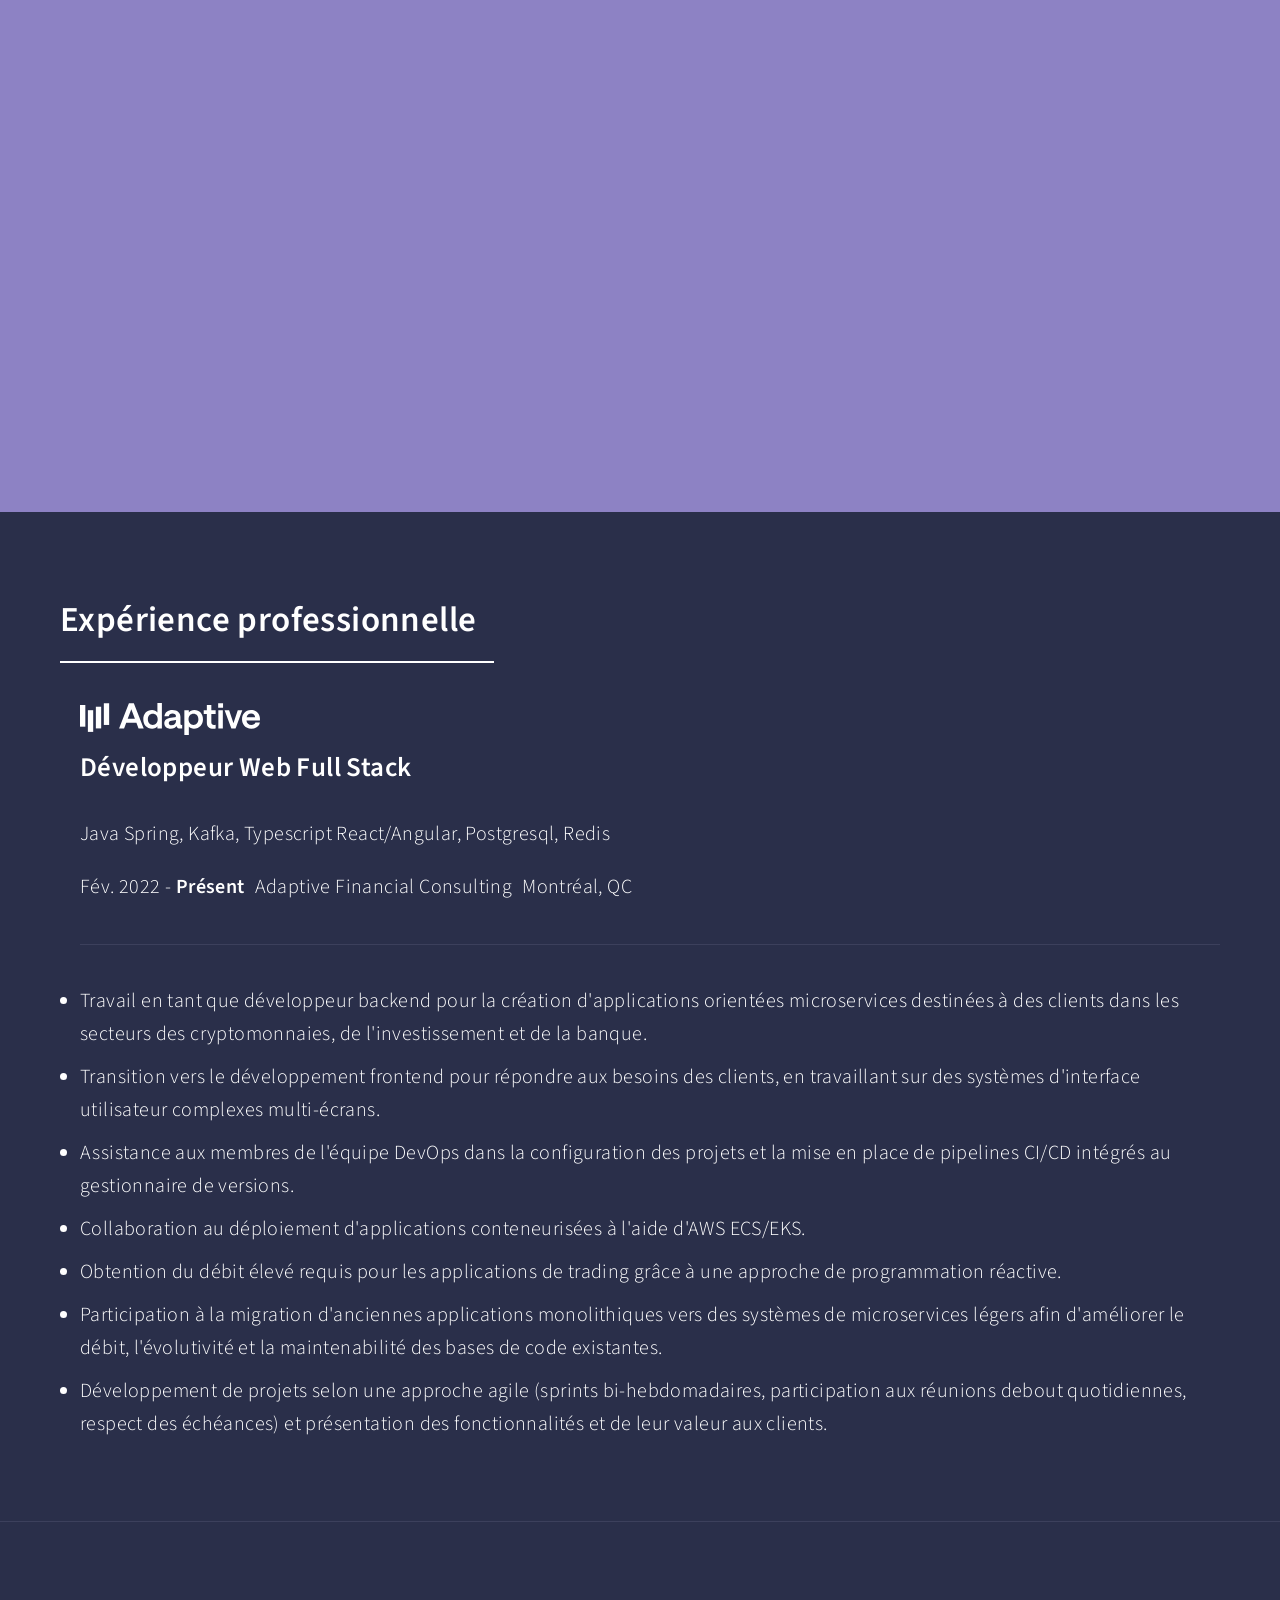
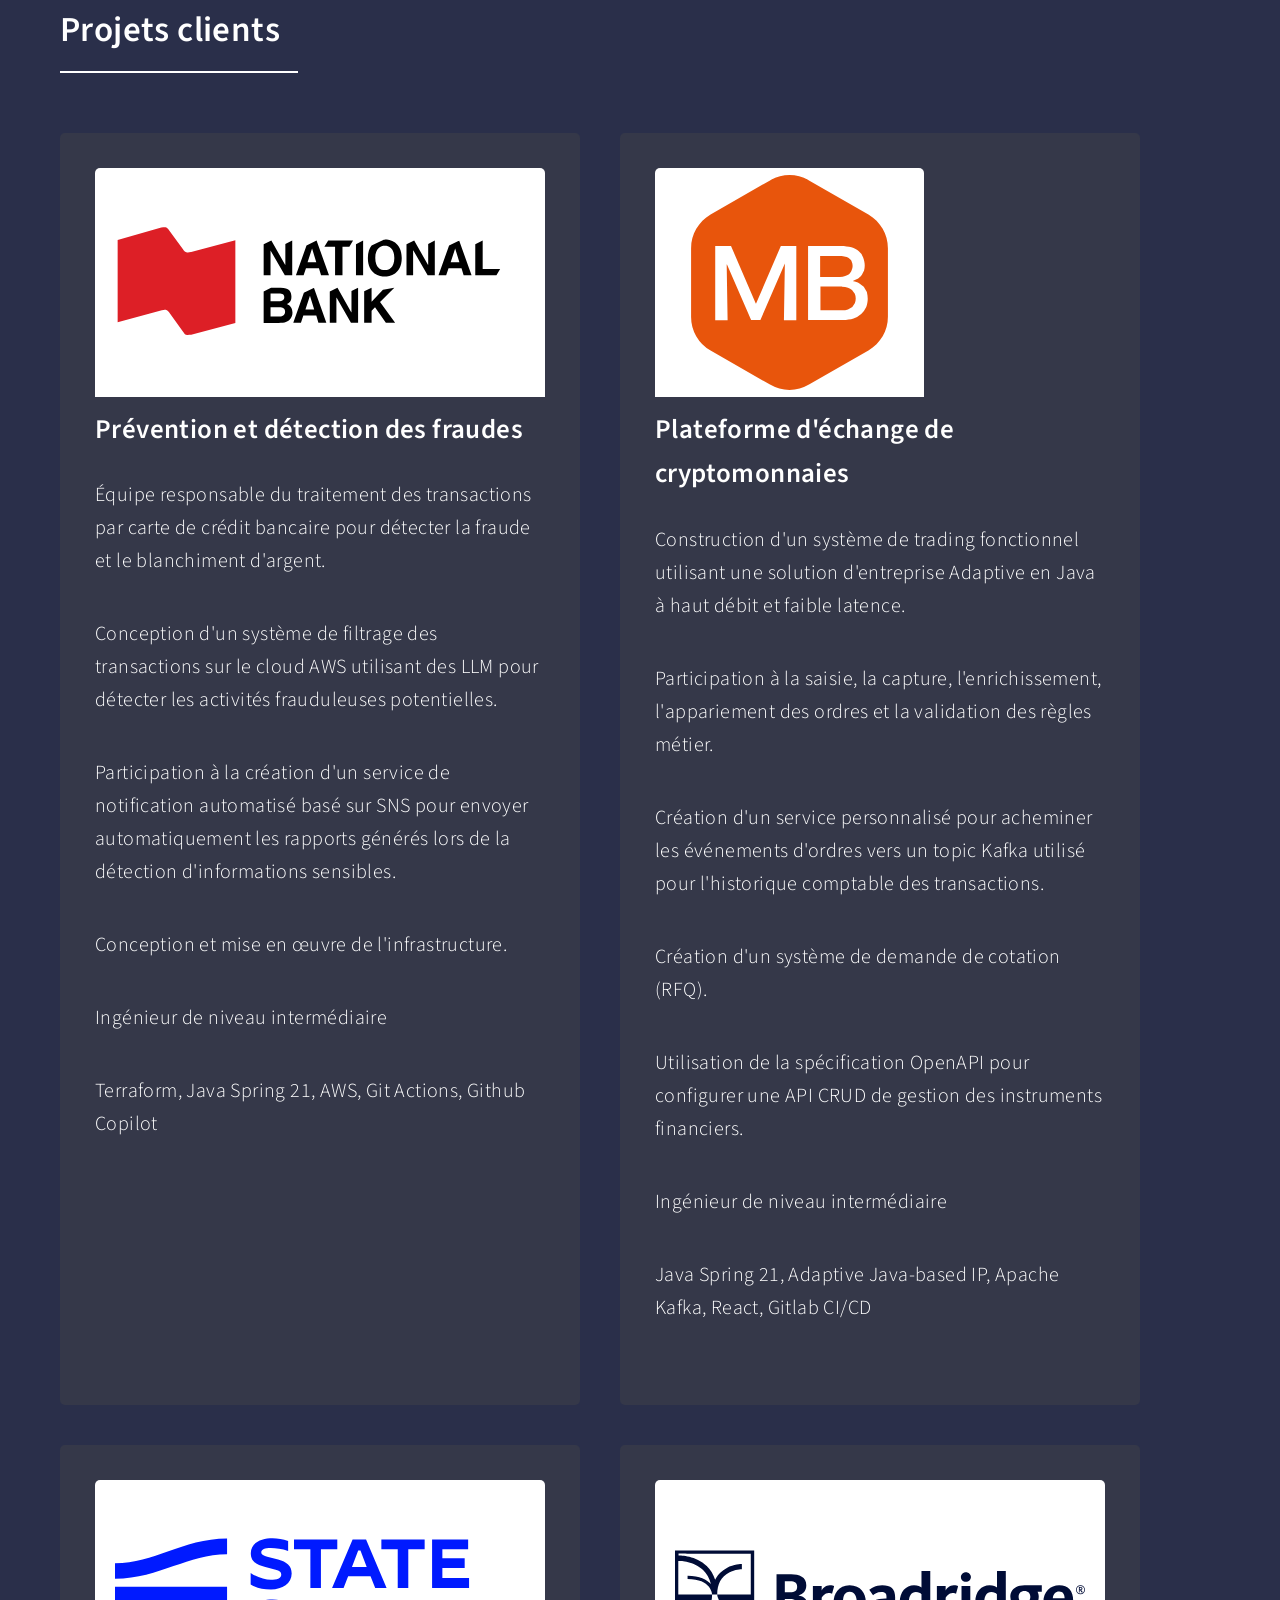
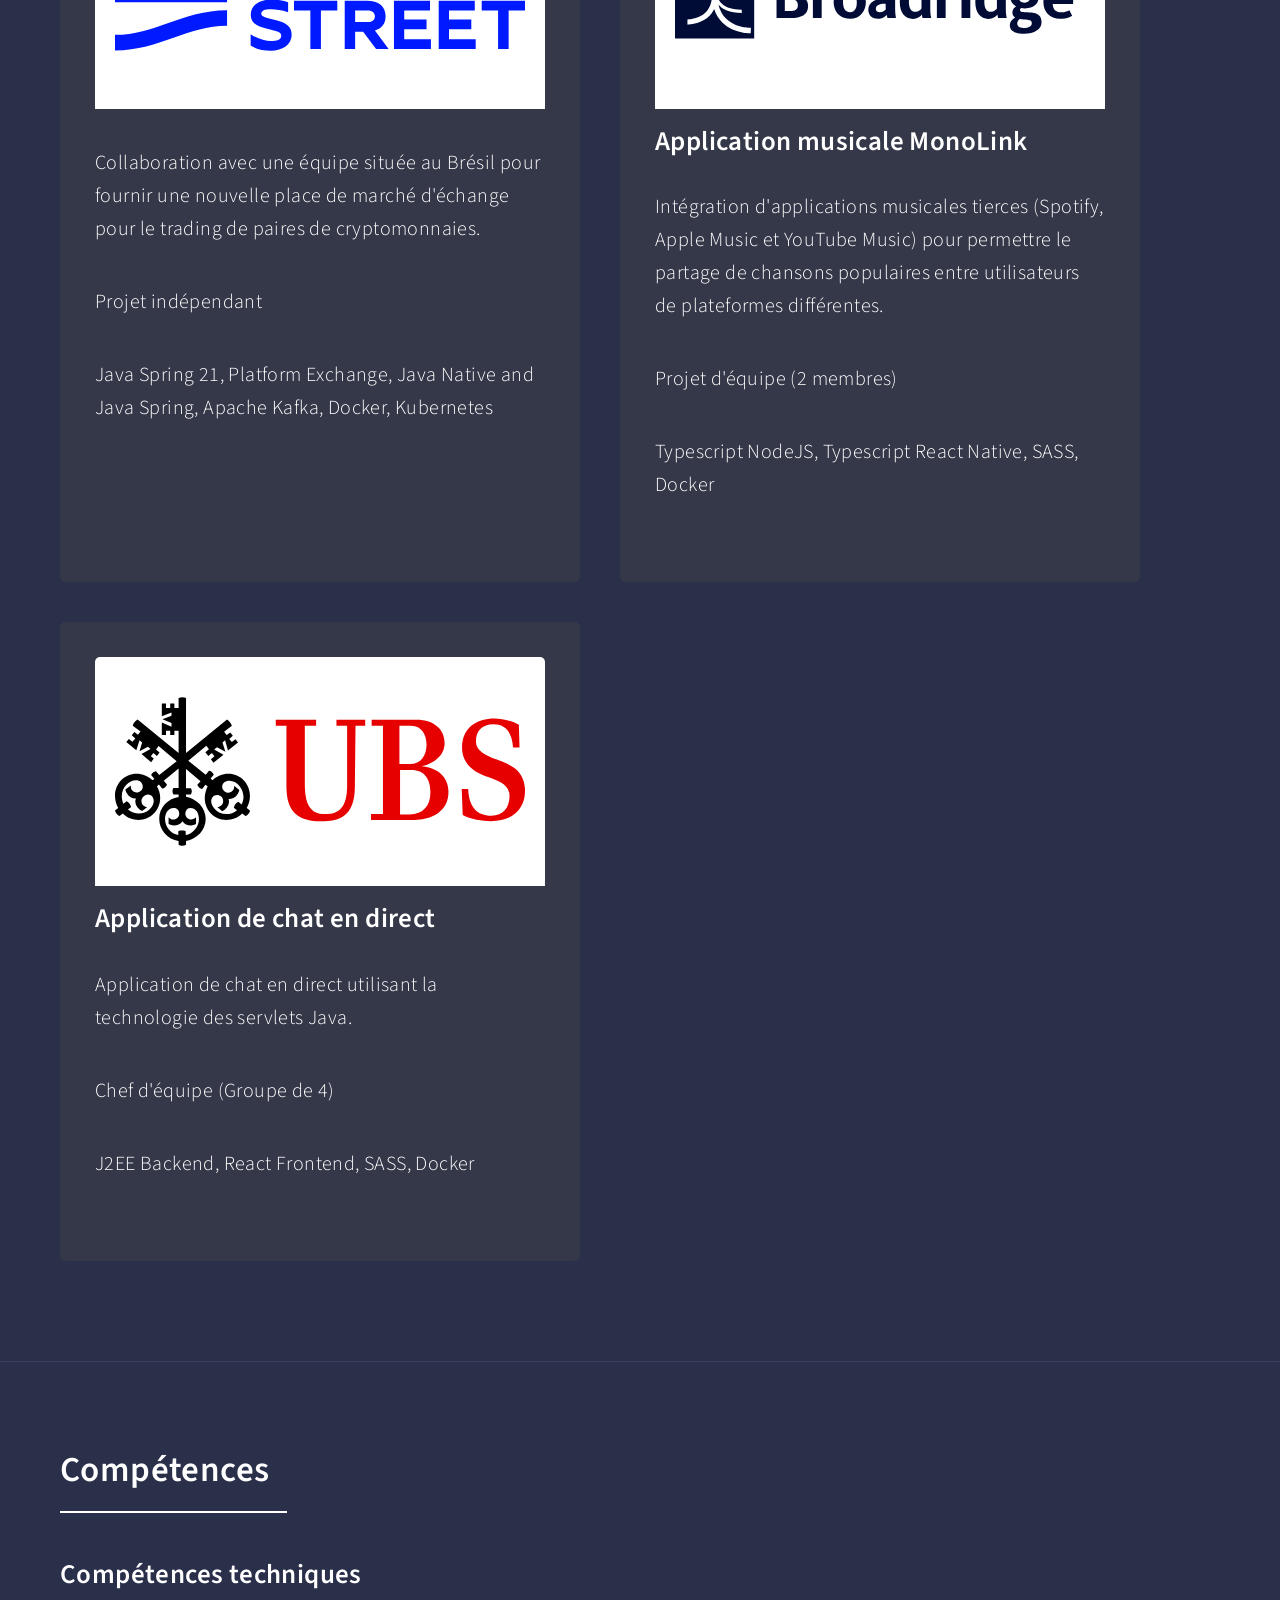
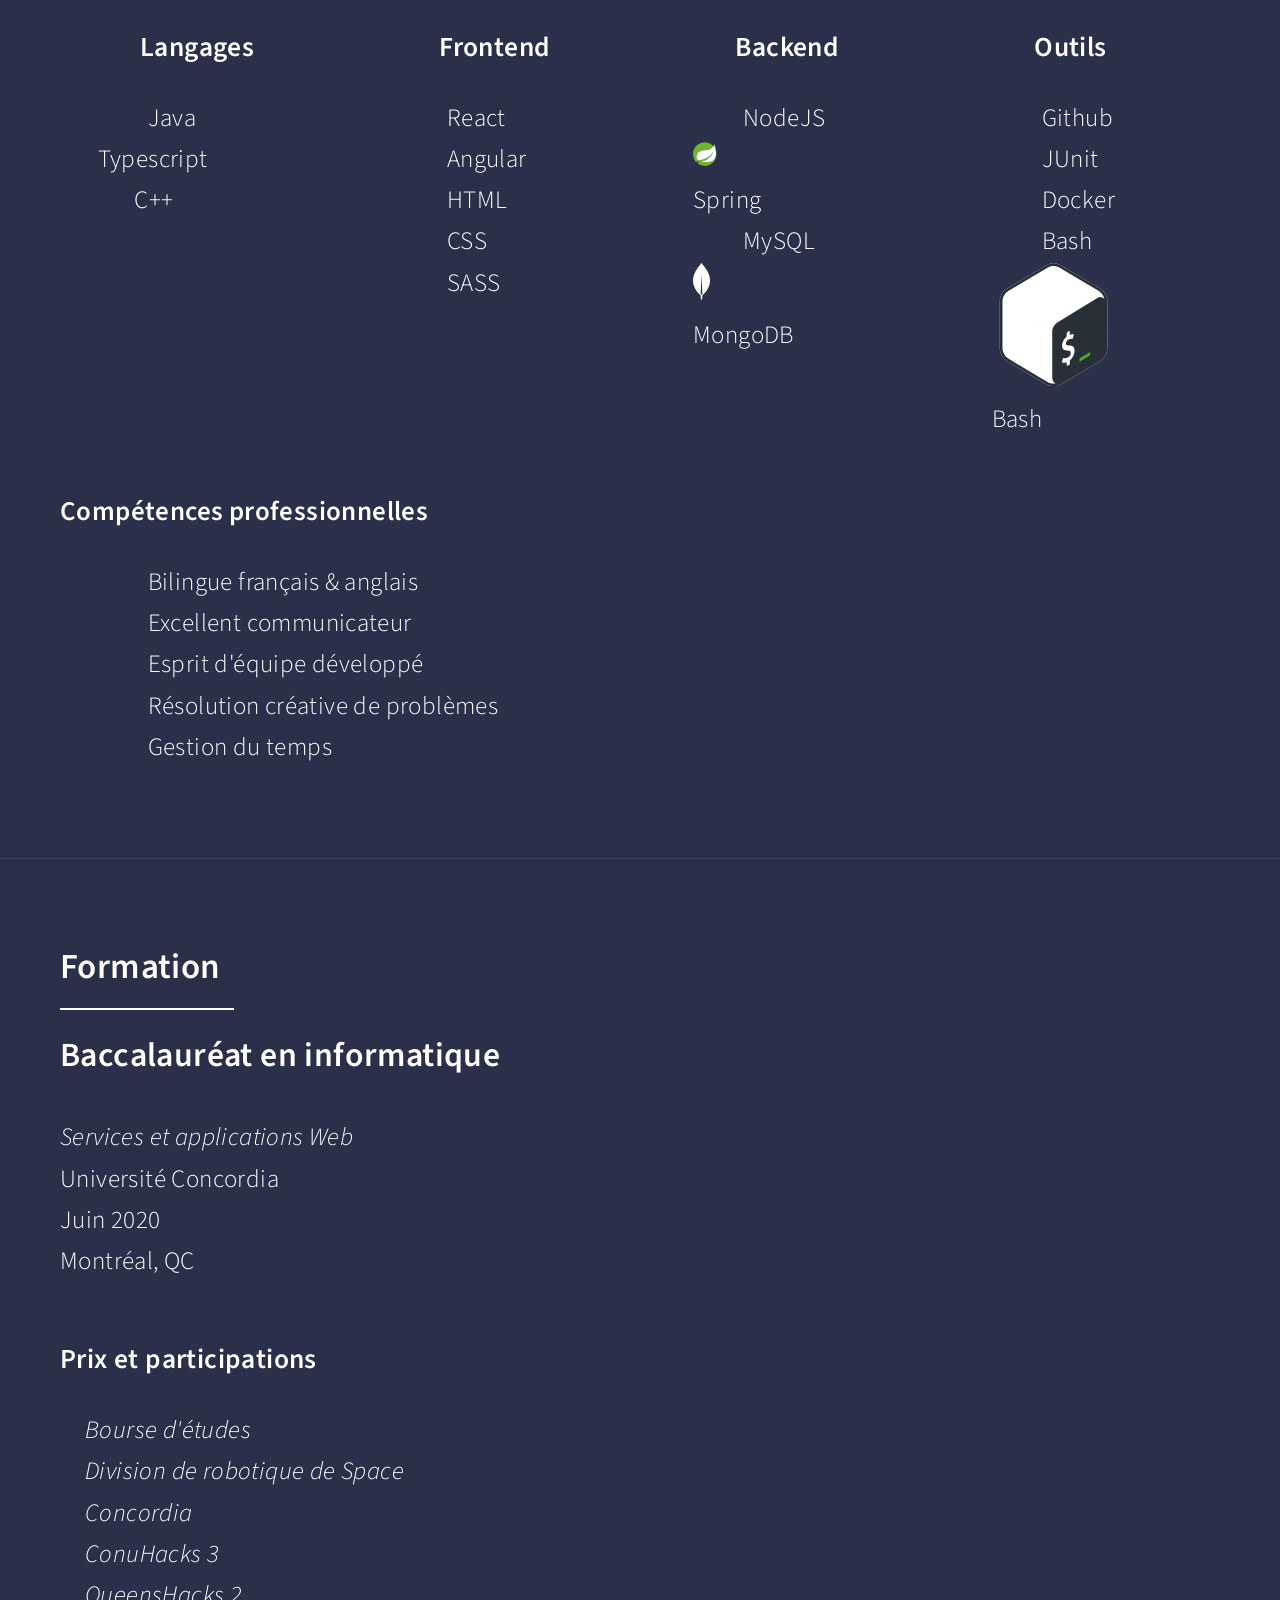
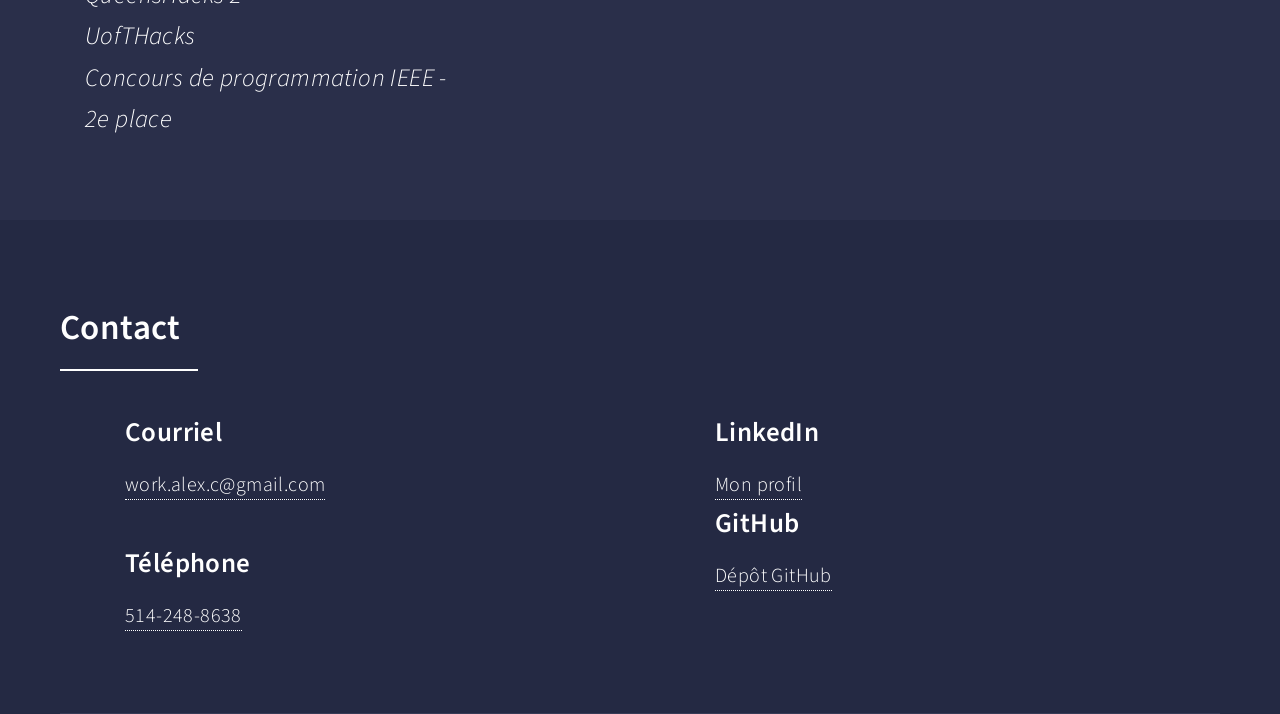
==== fr.html @ a3695bdb "Added french version French version of the webpage" ====
<!DOCTYPE HTML>
<html lang="fr">
<head>
    <title>Alexander Cohen - </title>
    <meta charset="utf-8"/>
    <meta name="viewport" content="width=device-width, initial-scale=1, user-scalable=no"/>
    <link rel="stylesheet" href="Portfolio/assets/css/main.css"/>
    <link rel="shortcut icon" type="image/x-icon" href="Portfolio/images/favicon.ico">
    <noscript>
        <link rel="stylesheet" href="Portfolio/assets/css/noscript.css"/>
    </noscript>
</head>
<body class="is-preload">

<!-- Wrapper -->
<div id="wrapper">

    <!-- Header -->
    <!-- Note: The "styleN" class below should match that of the banner element. -->
    <header id="header" class="alt style2">
        <a href="index.html" class="logo"><strong>Alex Cohen</strong> <span>Portfolio</span></a>
        <nav>
            <select name="" class="language-select" onchange="window.location.href=this.value">
                <option value="index.html">EN</option>
                <option selected value="fr.html">FR</option>
            </select>
            <a href="#menu">Menu</a>
        </nav>
    </header>

    <!--    <nav id="language-menu">-->
    <!--        <ul class="links">-->
    <!--            <li><a href="">English</a></li>-->
    <!--            <li><a href="">French</a></li>-->
    <!--        </ul>-->
    <!--    </nav>-->

    <!-- Menu -->
    <nav id="menu">
        <ul class="links">
            <li><a href="#home">Accueil</a></li>
            <li><a href="#work-experience">Expérience professionnelle</a></li>
            <li><a href="#projects">Projets</a></li>
            <li><a href="#skills">Compétences</a></li>
            <li><a href="#education">Formation</a></li>
            <li><a href="#contact">Contact</a></li>
        </ul>
    </nav>

    <!-- Banner -->
    <!-- Note: The "styleN" class below should match that of the header element. -->
    <section id="banner" class="style2">
        <div class="inner" id="home">
							<span class="image">
								<img src="Portfolio/images/pic07.jpg" alt=""/>
							</span>
            <header class="major">
                <h1>Alexander Cohen</h1>
            </header>
            <div class="content">
                <p>Développeur Web Full Stack expérimenté, spécialisé dans le développement, les tests et la maintenance d'applications web.
                    Passionné par l'architecture et la conception logicielle, avec un intérêt particulier pour la fourniture de solutions de haute qualité aux entreprises.</p>
            </div>
            <div class="main-contact">
                <ul>
                    <li><a href="mailto:work.alex.c@gmail.com" class="fas fa-envelope"> work.alex.c@gmail.com</a></li>
                    <li><a href="Portfolio/file/Alexander%20Cohen,%20Web%20Developer.pdf" download
                           class="fas fa-download">CV</a></li>
                    <li><a href="tel:514-248-8638" class="fas fa-phone"> 514-248-8638</a></li>
                    <li><a href="https://github.com/alexeliecohen" class="fab fa-github" target="_blank"> Profil GitHub</a></li>
                    <li><a href="https://www.linkedin.com/in/alexander-cohen-78594466/" target="_blank"
                           class="fab fa-linkedin"> LinkedIn</a></li>
                </ul>
            </div>
        </div>
    </section>

    <!-- Main -->
    <div id="main">

        <section id="three">
            <div class="inner" id="work-experience">
                <header class="major">
                    <h2>Expérience professionnelle</h2>
                </header>
                <ul class="work-experience-list">
                    <!--                    <img src="./Portfolio/images/Adaptive-Logo.svg" id="adaptive-logo"/>-->
                    <img src="./Portfolio/images/adaptive.svg" id="adaptive-logo"/>

                    <h3>Développeur Web Full Stack</h3>

                    <li><i class="fa fa-code"></i> Java Spring, Kafka, Typescript React/Angular, Postgresql, Redis</li>
                    <li class="work-experience-location">
                        <ul>
                            <li><i class="fa fa-calendar"></i> Fév. 2022 - <strong> Présent </strong></li>
                            <li><i class="fa fa-building"></i> Adaptive Financial Consulting</li>
                            <li><i class="fa fa-map-marker-alt"></i> Montréal, QC</li>
                        </ul>
                    </li>
                    <hr>
                    <li class="work-experience-details">
                        Travail en tant que développeur backend pour la création d'applications orientées microservices destinées à des clients dans les secteurs des cryptomonnaies, de l'investissement et de la banque.
                    </li>
                    <li class="work-experience-details">
                        Transition vers le développement frontend pour répondre aux besoins des clients, en travaillant sur des systèmes d'interface utilisateur complexes multi-écrans.
                    </li>
                    <li class="work-experience-details">
                        Assistance aux membres de l'équipe DevOps dans la configuration des projets et la mise en place de pipelines CI/CD intégrés au gestionnaire de versions.
                    </li>
                    <li class="work-experience-details">
                        Collaboration au déploiement d'applications conteneurisées à l'aide d'AWS ECS/EKS.
                    </li>
                    <li class="work-experience-details">
                        Obtention du débit élevé requis pour les applications de trading grâce à une approche de programmation réactive.
                    </li>
                    <li class="work-experience-details">
                        Participation à la migration d'anciennes applications monolithiques vers des systèmes de microservices légers afin d'améliorer le débit, l'évolutivité et la maintenabilité des bases de code existantes.
                    </li>
                    <li class="work-experience-details">
                        Développement de projets selon une approche agile (sprints bi-hebdomadaires, participation aux réunions debout quotidiennes, respect des échéances) et présentation des fonctionnalités et de leur valeur aux clients.
                    </li>

                </ul>
            </div>
        </section>


        <!-- Three -->
        <section id="two">
            <div class="inner" id="projects">
                <header class="major">
                    <h2>Projets clients</h2>
                </header>
                <div class="project-panels">
                    <article>
                        <a href="#" class="image">
                            <img src="Portfolio/images/nbc-logo.svg" alt="">
                        </a>
                        <h3 class="major">Prévention et détection des fraudes</h3>

                        <p>Équipe responsable du traitement des transactions par carte de crédit bancaire pour détecter la fraude et le blanchiment d'argent.</p>
                        <p>Conception d'un système de filtrage des transactions sur le cloud AWS utilisant des LLM pour détecter les activités frauduleuses potentielles.</p>
                        <p>Participation à la création d'un service de notification automatisé basé sur SNS pour envoyer automatiquement les rapports générés lors de la détection d'informations sensibles.</p>
                        <p>Conception et mise en œuvre de l'infrastructure.</p>
                        <p><i class="fas fa-user-cog"></i>Ingénieur de niveau intermédiaire</p>
                        <p><i class="fas fa-code"></i> Terraform, Java Spring 21, AWS, Git Actions, Github Copilot</p>

                    </article>
                    <article>
                        <a href="#" class="image">
                            <img src="Portfolio/images/mercado.svg" alt="">
                        </a>
                        <h3 class="major">Plateforme d'échange de cryptomonnaies</h3>
                        <p>Construction d'un système de trading fonctionnel utilisant une solution d'entreprise Adaptive en Java à haut débit et faible latence.</p>
                        <p>Participation à la saisie, la capture, l'enrichissement, l'appariement des ordres et la validation des règles métier.</p>
                        <p>Création d'un service personnalisé pour acheminer les événements d'ordres vers un topic Kafka utilisé pour l'historique comptable des transactions.</p>
                        <p>Création d'un système de demande de cotation (RFQ).</p>
                        <p>Utilisation de la spécification OpenAPI pour configurer une API CRUD de gestion des instruments financiers.</p>
                        <div>

                        </div>
                        <p><i class="fas fa-user-cog"></i> Ingénieur de niveau intermédiaire</p>
                        <p><i class="fas fa-code"></i> Java Spring 21, Adaptive Java-based IP, Apache Kafka, React, Gitlab CI/CD</p>

                    </article>

                    <article>
                        <a href="#" class="image">
                            <!--                            <img id="grocery" src="images/Grocery-Order-Logo.jpg" alt="" >-->
                            <img id="grocery" src="Portfolio/images/state-street-logo.svg" alt="">
                            <!--                            <div class="centered"><mark>Live Demo</mark></div>-->
                        </a>
                        <h3 class="major"></h3>
                        <p>Collaboration avec une équipe située au Brésil pour fournir une nouvelle place de marché d'échange pour le trading de paires de cryptomonnaies.</p>
                        <p><i class="fas fa-user-cog"></i> Projet indépendant </p>
                        <p><i class="fas fa-code"></i> Java Spring 21, Platform Exchange,

                            Java Native and Java Spring, Apache Kafka, Docker, Kubernetes
                        <p>
                    </article>
                    <article>
                        <a href="#" class="image">
                            <img src="Portfolio/images/broadridge-logo.svg" alt="">
                            <!--                            <div class="centered">Live Demo</div>-->
                        </a>
                        <h3 class="major">Application musicale MonoLink</h3>
                        <p> Intégration d'applications musicales tierces (Spotify, Apple Music et YouTube Music)
                            pour permettre le partage de chansons populaires entre utilisateurs de plateformes différentes. </p>
                        <p><i class="fas fa-user-cog"></i> Projet d'équipe (2 membres) </p>
                        <p><i class="fas fa-code"></i> Typescript NodeJS, Typescript React Native, SASS, Docker
                        <p>
                    </article>
                    <article>
                        <a href="#" class="image">
                            <img src="Portfolio/images/usb-logo.svg" alt="">
                            <!--                            <div class="centered">Live Demo</div>-->
                        </a>
                        <h3 class="major">Application de chat en direct</h3>
                        <p>Application de chat en direct utilisant la technologie des servlets Java.</p>
                        <p><i class="fas fa-user-cog"></i> Chef d'équipe (Groupe de 4) </p>
                        <p><i class="fas fa-code"></i> J2EE Backend, React Frontend, SASS, Docker
                        <p>
                    </article>

                </div>
                <!--                <ul class="actions">-->
                <!--                    <li><a href="https://github.com/alexeliecohen?tab=repositories" target="_blank"-->
                <!--                           class="button next">More Projects</a></li>-->
                <!--                </ul>-->
            </div>
        </section>
        <!-- Three -->
        <section id="three">
            <div class="inner" id="skills">
                <header class="major">
                    <h2><i class="fas fa-cogs"></i> Compétences</h2>
                </header>
                <div class="skills">
                    <div class="technical-skills">
                        <h3><i class="fas fa-code"></i> Compétences techniques</h3>
                        <div>
                            <div class="technical-skills-subtitle">
                                <ul>
                                    <h4><i class="fas fa-code"></i>Langages</h4>
                                    <li><i class="fab fa-java"></i>Java</li>
                                    <li>
                                        Typescript</li>
                                    <li>
                                        <img
                                                width="30px"
                                                style="padding-right: 1.25em;"
                                                src="Portfolio/images/cpp-logo.svg">
                                        C++</li>
                                </ul>
                            </div>
                            <div class="technical-skills-subtitle">
                                <ul>
                                    <h4><i class="icon solid alt fas fa-desktop"></i>Frontend</h4>
                                    <li><i class="fab fa-react"></i>React</li>
                                    <li><i class="fab fa-angular"></i>Angular</li>
                                    <li><i class="fab fa-html5"></i>HTML</li>
                                    <li><i class="fab fa-css3-alt"></i>CSS</li>
                                    <li><i class="fab fa-sass"></i>SASS</li>
                                </ul>
                            </div>
                            <div class="technical-skills-subtitle">
                                <ul>
                                    <h4><i class="icon solid alt fas fa-server"></i>Backend</h4>
                                    <li><i class="fab fa-node-js"></i>NodeJS</li>
                                    <li>
                                        <svg version="1.1" xmlns="http://www.w3.org/2000/svg" x="0px" y="0px"
                                             viewBox="0 0 2674.9 417" class="logo">
                                            <g>
                                                <path class="st0"
                                                      d="M366.9,29c-5.8,14.1-13.3,26.6-21.6,37.8c-36.6-37.3-87.8-61-144.3-61C90,5.8-0.7,96-0.7,207.4 c0,58.2,24.9,110.6,64.4,147.6l7.5,6.7c34.9,29.5,80.3,47.4,129.7,47.4c106,0,193.3-82.7,200.8-187.1 C407.7,171.3,392.3,106.4,366.9,29z M92.9,356.7c-5.8,7.5-16.6,8.3-24.1,2.5s-8.3-16.6-2.5-24.1s16.6-8.3,24.1-2.5 C97.5,338.4,98.7,349.2,92.9,356.7z M365.7,296.4c-49.5,66.1-155.9,43.7-223.7,47c0,0-12.1,0.8-24.1,2.5c0,0,4.6-2.1,10.4-4.2 c47.8-16.6,70.3-20,99.4-34.9c54.5-27.9,108.9-89,119.8-152.2c-20.8,60.7-84,113.1-141.4,134.3c-39.5,14.6-110.6,28.7-110.6,28.7 l-2.9-1.7c-48.2-23.7-49.9-128.5,38.3-162.2c38.7-15,75.3-6.7,117.3-16.6c44.5-10.4,96.1-43.7,116.8-87.3 C388.1,120.1,416.4,229,365.7,296.4z"></path>
                                            </g>
                                            <path class="st3"
                                                  d="M365.7,296.4c-49.5,66.1-155.9,43.7-223.7,47c0,0-12.1,0.8-24.1,2.5c0,0,4.6-2.1,10.4-4.2 c47.8-16.6,70.3-20,99.4-34.9c54.5-27.9,108.9-89,119.8-152.2c-20.8,60.7-84,113.1-141.4,134.3c-39.5,14.6-110.6,28.7-110.6,28.7 l-2.9-1.7c-48.2-23.7-49.9-128.5,38.3-162.2c38.7-15,75.3-6.7,117.3-16.6c44.5-10.4,96.1-43.7,116.8-87.3 C388.1,120.1,416.4,229,365.7,296.4z"></path>
                                        </svg>
                                        <i class="fab fa-java"></i>Spring
                                    </li>
                                    <li><i class="fas fa-database"></i>MySQL</li>
                                    <li>
                                        <svg style="display: inline" xmlns="http://www.w3.org/2000/svg"
                                             viewBox="0 0 1102 278" fill="none">
                                            <path d="M82.3229 28.6444C71.5367 15.8469 62.2485 2.84945 60.351 0.149971C60.1512 -0.0499903 59.8515 -0.0499903 59.6518 0.149971C57.7542 2.84945 48.4661 15.8469 37.6798 28.6444C-54.9019 146.721 52.2613 226.406 52.2613 226.406L53.1601 227.006C53.959 239.303 55.9565 257 55.9565 257H59.9514H63.9463C63.9463 257 65.9438 239.403 66.7428 227.006L67.6416 226.306C67.7414 226.406 174.905 146.721 82.3229 28.6444ZM59.9514 224.606C59.9514 224.606 55.1576 220.507 53.8592 218.408V218.207L59.6518 89.6326C59.6518 89.2326 60.2511 89.2326 60.2511 89.6326L66.0436 218.207V218.408C64.7453 220.507 59.9514 224.606 59.9514 224.606Z"
                                                  fill="#FFFFFF"/>
                                        </svg>
                                        <i class="fas fa-database"></i>MongoDB
                                    </li>
                                </ul>
                            </div>
                            <div class="technical-skills-subtitle">
                                <ul>
                                    <h4><i class="icon solid alt fas fa-tools"></i>Outils</h4>
                                    <li><i class="fab fa-

                                    github"></i>Github</li>
                                    <li><i class="fab fa-java"></i>JUnit</li>
                                    <li><i class="fab fa-docker"></i>Docker</li>
                                    <li><i class="fab fa-linux"></i>Bash</li>
                                    <li><img src="./Portfolio/images/bash-logo.svg" alt="">Bash</li>
                                </ul>
                            </div>
                        </div>
                    </div>
                    <div class="professional-skills">
                        <h3><i class="icon solid alt fas fa-user-cog"></i> Compétences professionnelles</h3>
                        <div>
                            <div class="professional-skills-subtitle">
                                <ul>
                                    <li><i class="fas fa-language"></i> Bilingue français & anglais</li>
                                    <li><i class="fas fa-bullhorn"></i> Excellent communicateur</li>
                                    <li><i class="fas fa-users"></i> Esprit d'équipe développé</li>
                                    <li><i class="fas fa-lightbulb"></i> Résolution créative de problèmes</li>
                                    <li><i class="fas fa-clock"></i> Gestion du temps</li>
                                </ul>
                            </div>
                        </div>
                    </div>
                    <!--                    <ul class="actions">-->
                    <!--                        <li><a href="some_generic.html" class="button next">Get Started</a></li>-->
                    <!--                    </ul>-->
                </div>
            </div>
        </section>
        <!-- Three -->
        <section id="three">
            <div class="inner" id="education">
                <header class="major">

                    <h2 class="education-underline"><i class="fas fa-graduation-cap"></i> Formation</h2>
                    <div class="education">
                        <h3>Baccalauréat en informatique </h3>
                        <p><i class="fab fa-internet-explorer"></i> <em>Services et applications Web</em></p>
                        <p><i class="fas fa-school"></i> Université Concordia</p>
                        <p><i class="fas fa-calendar"></i> Juin 2020</p>
                        <p><i class="fas fa-map-marker-alt"></i> Montréal, QC</p>
                        <!--                        <h4><i class="icon solid alt fas fa-certificate"></i> Awards & Participation</h4>-->
                        <h4><i class="icon solid alt fas fa-award"></i> Prix et participations</h4>
                        <div class="awards-participation">
                            <p><i class="fas fa-money-bill-wave"></i> <em>Bourse d'études</em></p>
                            <p><i class="fas fa-robot"></i> <em>Division de robotique de Space Concordia</em></p>
                            <p><i class="fab fa-hackerrank"></i> <em>ConuHacks 3</em></p>
                            <p><i class="fab fa-hackerrank"></i> <em>QueensHacks 2</em></p>
                            <p><i class="fab fa-hackerrank"></i> <em>UofTHacks</em></p>
                            <p><i class="fab fa-hackerrank"></i> <em>Concours de programmation IEEE - 2e place</em></p>

                        </div>
                    </div>
                </header>
                <!--                <ul class="actions">-->
                <!--                    <li><a href="some_generic.html" class="button next">Get Started</a></li>-->
                <!--                </ul>-->
            </div>
        </section>
    </div>


    <section id="three" class="contact">
        <div class="inner" id="contact">
            <header class="major">
                <h2><i class="icon solid alt far fa-address-card"></i> Contact</h2>
            </header>
            <div class="column">
                <div class="left">
                    <section>
                        <div class="contact-method">
                            <span class="icon solid alt fa-envelope"></span>
                            <h3>Courriel</h3>
                            <a href="mailto:work.alex.c@gmail.com">work.alex.c@gmail.com</a>
                        </div>
                    </section>
                    <section>
                        <div class="contact-method">
                            <span class="icon solid alt fa-phone"></span>
                            <h3>Téléphone</h3>
                            <span><a href="tel:514-248-8638" target="_blank">514-248-8638</a></span>
                        </div>
                    </section>
                    <section>
                        <div class="contact-method">
                            <span class="icon solid alt fa-share-alt"></span>
                            <h3>LinkedIn</h3>
                            <span><a href="https://www.linkedin.com/in/alexander-cohen-78594466/" target="_blank">Mon profil</a></span>
                            <!--                            <span>1234 Somewhere Road #5432<br/>-->
                            <!--										Nashville, TN 00000<br/>-->
                            <!--										United States of America</span>-->
                            <!--                        </div>-->
                        </div>
                    </section>
                </div>
                <div class="right">
                    <section>
                        <div class="contact-method">
                            <!--                            <i class="fab fa-github"></i>-->
                            <span class="icon solid alt fa-cog"></span>
                            <h3>GitHub</h3>
                            <a target="_blank" href="https://github.com/alexeliecohen">Dépôt GitHub</a>
                        </div>
                    </section>
                </div>
            </div>


        </div>
    </section>
</div>

<!-- Scripts -->
<script src="Portfolio/assets/js/jquery.min.js"></script>
<script src="Portfolio/assets/js/jquery.scrolly.min.js"></script>
<script src="Portfolio/assets/js/jquery.scrollex.min.js"></script>
<script src="Portfolio/assets/js/browser.min.js"></script>
<script src="Portfolio/assets/js/breakpoints.min.js"></script>
<script src="Portfolio/assets/js/util.js"></script>
<script src="Portfolio/assets/js/main.js"></script>

</body>
</html>
---- Portfolio/assets/css/main.css ----
@import url(fontawesome-all.min.css);
@import url("https://fonts.googleapis.com/css?family=Source+Sans+Pro:300,300italic,600,600italic");


html {
    overflow-x: hidden;
}

html, body, div, span, applet, object,
iframe, h1, h2, h3, h4, h5, h6, p, blockquote,
pre, a, abbr, acronym, address, big, cite,
code, del, dfn, em, img, ins, kbd, q, s, samp,
small, strike, strong, sub, sup, tt, var, b,
u, i, center, dl, dt, dd, ol, ul, li, fieldset,
form, label, legend, table, caption, tbody,
tfoot, thead, tr, th, td, article, aside,
canvas, details, embed, figure, figcaption,
footer, header, hgroup, menu, nav, output, ruby,
section, summary, time, mark, audio, video {
    margin: 0;
    padding: 0;
    border: 0;
    font-size: 100%;
    font: inherit;
    vertical-align: baseline;
}

article, aside, details, figcaption, figure,
footer, header, hgroup, menu, nav, section {
    display: block;
}

body {
    line-height: 1;
}

ol, ul {
    list-style: none;
}

blockquote, q {
    quotes: none;
}

blockquote:before, blockquote:after, q:before, q:after {
    content: '';
    content: none;
}

table {
    border-collapse: collapse;
    border-spacing: 0;
}

body {
    -webkit-text-size-adjust: none;
}

mark {
    background-color: transparent;
    color: inherit;
}

input::-moz-focus-inner {
    border: 0;
    padding: 0;
}

input, select, textarea {
    -moz-appearance: none;
    -webkit-appearance: none;
    -ms-appearance: none;
    appearance: none;
}

/* Basic */

@-ms-viewport {
    width: device-width;
}

body {
    -ms-overflow-style: scrollbar;
}

@media screen and (max-width: 480px) {

    html, body {
        min-width: 320px;
    }

}

html {
    box-sizing: border-box;
}

*, *:before, *:after {
    box-sizing: inherit;
}

body {
    background: #242943;
}

body.is-preload *, body.is-preload *:before, body.is-preload *:after {
    -moz-animation: none !important;
    -webkit-animation: none !important;
    -ms-animation: none !important;
    animation: none !important;
    -moz-transition: none !important;
    -webkit-transition: none !important;
    -ms-transition: none !important;
    transition: none !important;
}

/* Type */

body, input, select, textarea {
    color: #ffffff;
    font-family: "Source Sans Pro", Helvetica, sans-serif;
    font-size: 17pt;
    font-weight: 300;
    letter-spacing: 0.025em;
    line-height: 1.65;
}

@media screen and (max-width: 1680px) {

    body, input, select, textarea {
        font-size: 14pt;
    }

}

@media screen and (max-width: 1280px) {

    body, input, select, textarea {
        font-size: 12pt;
    }

}

@media screen and (max-width: 360px) {

    body, input, select, textarea {
        font-size: 11pt;
    }

}

a {
    -moz-transition: color 0.2s ease-in-out, border-bottom-color 0.2s ease-in-out;
    -webkit-transition: color 0.2s ease-in-out, border-bottom-color 0.2s ease-in-out;
    -ms-transition: color 0.2s ease-in-out, border-bottom-color 0.2s ease-in-out;
    transition: color 0.2s ease-in-out, border-bottom-color 0.2s ease-in-out;
    border-bottom: dotted 1px;
    color: inherit;
    text-decoration: none;
    word-break: break-word;
}

a:hover {
    border-bottom-color: transparent;
    color: #9bf1ff !important;
}

a:active {
    color: #53e3fb !important;
}

strong, b {
    color: #ffffff;
    font-weight: 600;
}

em, i {
    font-style: italic;
}

p {
    margin: 0 0 2em 0;
}

h1, h2, h3, h4, h5, h6 {
    color: #ffffff;
    font-weight: 600;
    line-height: 1.65;
    margin: 0 0 1em 0;
}

h1 a, h2 a, h3 a, h4 a, h5 a, h6 a {
    color: inherit;
    border-bottom: 0;
}

h1 {
    font-size: 2.5em;
}

h2 {
    font-size: 1.75em;
}

h3 {
    font-size: 1.35em;
}

h4 {
    font-size: 1.1em;
}

h5 {
    font-size: 0.9em;
}

h6 {
    font-size: 0.7em;
}

@media screen and (max-width: 736px) {

    h1 {
        font-size: 2em;
    }

    h2 {
        font-size: 1.5em;
    }

    h3 {
        font-size: 1.25em;
    }

}

sub {
    font-size: 0.8em;
    position: relative;
    top: 0.5em;
}

sup {
    font-size: 0.8em;
    position: relative;
    top: -0.5em;
}

blockquote {
    border-left: solid 4px rgba(212, 212, 255, 0.1);
    font-style: italic;
    margin: 0 0 2em 0;
    padding: 0.5em 0 0.5em 2em;
}

code {
    background: rgba(212, 212, 255, 0.035);
    font-family: "Courier New", monospace;
    font-size: 0.9em;
    margin: 0 0.25em;
    padding: 0.25em 0.65em;
}

pre {
    -webkit-overflow-scrolling: touch;
    font-family: "Courier New", monospace;
    font-size: 0.9em;
    margin: 0 0 2em 0;
}

pre code {
    display: block;
    line-height: 1.75;
    padding: 1em 1.5em;
    overflow-x: auto;
}

hr {
    border: 0;
    border-bottom: solid 1px rgba(212, 212, 255, 0.1);
    margin: 2em 0;
}

hr.major {
    margin: 3em 0;
}

.align-left {
    text-align: left;
}

.align-center {
    text-align: center;
}

.align-right {
    text-align: right;
}

/* Row */

.row {
    display: flex;
    flex-wrap: wrap;
    box-sizing: border-box;
    align-items: stretch;
}

.row > * {
    box-sizing: border-box;
}

.row.gtr-uniform > * > :last-child {
    margin-bottom: 0;
}

.row.aln-left {
    justify-content: flex-start;
}

.row.aln-center {
    justify-content: center;
}

.row.aln-right {
    justify-content: flex-end;
}

.row.aln-top {
    align-items: flex-start;
}

.row.aln-middle {
    align-items: center;
}

.row.aln-bottom {
    align-items: flex-end;
}

.row > .imp {
    order: -1;
}

.row > .col-1 {
    width: 8.33333%;
}

.row > .off-1 {
    margin-left: 8.33333%;
}

.row > .col-2 {
    width: 16.66667%;
}

.row > .off-2 {
    margin-left: 16.66667%;
}

.row > .col-3 {
    width: 25%;
}

.row > .off-3 {
    margin-left: 25%;
}

.row > .col-4 {
    width: 33.33333%;
}

.row > .off-4 {
    margin-left: 33.33333%;
}

.row > .col-5 {
    width: 41.66667%;
}

.row > .off-5 {
    margin-left: 41.66667%;
}

.row > .col-6 {
    width: 50%;
}

.row > .off-6 {
    margin-left: 50%;
}

.row > .col-7 {
    width: 58.33333%;
}

.row > .off-7 {
    margin-left: 58.33333%;
}

.row > .col-8 {
    width: 66.66667%;
}

.row > .off-8 {
    margin-left: 66.66667%;
}

.row > .col-9 {
    width: 75%;
}

.row > .off-9 {
    margin-left: 75%;
}

.row > .col-10 {
    width: 83.33333%;
}

.row > .off-10 {
    margin-left: 83.33333%;
}

.row > .col-11 {
    width: 91.66667%;
}

.row > .off-11 {
    margin-left: 91.66667%;
}

.row > .col-12 {
    width: 100%;
}

.row > .off-12 {
    margin-left: 100%;
}

.row.gtr-0 {
    margin-top: 0;
    margin-left: 0em;
}

.row.gtr-0 > * {
    padding: 0 0 0 0em;
}

.row.gtr-0.gtr-uniform {
    margin-top: 0em;
}

.row.gtr-0.gtr-uniform > * {
    padding-top: 0em;
}

.row.gtr-25 {
    margin-top: 0;
    margin-left: -0.5em;
}

.row.gtr-25 > * {
    padding: 0 0 0 0.5em;
}

.row.gtr-25.gtr-uniform {
    margin-top: -0.5em;
}

.row.gtr-25.gtr-uniform > * {
    padding-top: 0.5em;
}

.row.gtr-50 {
    margin-top: 0;
    margin-left: -1em;
}

.row.gtr-50 > * {
    padding: 0 0 0 1em;
}

.row.gtr-50.gtr-uniform {
    margin-top: -1em;
}

.row.gtr-50.gtr-uniform > * {
    padding-top: 1em;
}

.row {
    margin-top: 0;
    margin-left: -2em;
}

.row > * {
    padding: 0 0 0 2em;
}

.row.gtr-uniform {
    margin-top: -2em;
}

.row.gtr-uniform > * {
    padding-top: 2em;
}

.row.gtr-150 {
    margin-top: 0;
    margin-left: -3em;
}

.row.gtr-150 > * {
    padding: 0 0 0 3em;
}

.row.gtr-150.gtr-uniform {
    margin-top: -3em;
}

.row.gtr-150.gtr-uniform > * {
    padding-top: 3em;
}

.row.gtr-200 {
    margin-top: 0;
    margin-left: -4em;
}

.row.gtr-200 > * {
    padding: 0 0 0 4em;
}

.row.gtr-200.gtr-uniform {
    margin-top: -4em;
}

.row.gtr-200.gtr-uniform > * {
    padding-top: 4em;
}

@media screen and (max-width: 1680px) {

    .row {
        display: flex;
        flex-wrap: wrap;
        box-sizing: border-box;
        align-items: stretch;
    }

    .row > * {
        box-sizing: border-box;
    }

    .row.gtr-uniform > * > :last-child {
        margin-bottom: 0;
    }

    .row.aln-left {
        justify-content: flex-start;
    }

    .row.aln-center {
        justify-content: center;
    }

    .row.aln-right {
        justify-content: flex-end;
    }

    .row.aln-top {
        align-items: flex-start;
    }

    .row.aln-middle {
        align-items: center;
    }

    .row.aln-bottom {
        align-items: flex-end;
    }

    .row > .imp-xlarge {
        order: -1;
    }

    .row > .col-1-xlarge {
        width: 8.33333%;
    }

    .row > .off-1-xlarge {
        margin-left: 8.33333%;
    }

    .row > .col-2-xlarge {
        width: 16.66667%;
    }

    .row > .off-2-xlarge {
        margin-left: 16.66667%;
    }

    .row > .col-3-xlarge {
        width: 25%;
    }

    .row > .off-3-xlarge {
        margin-left: 25%;
    }

    .row > .col-4-xlarge {
        width: 33.33333%;
    }

    .row > .off-4-xlarge {
        margin-left: 33.33333%;
    }

    .row > .col-5-xlarge {
        width: 41.66667%;
    }

    .row > .off-5-xlarge {
        margin-left: 41.66667%;
    }

    .row > .col-6-xlarge {
        width: 50%;
    }

    .row > .off-6-xlarge {
        margin-left: 50%;
    }

    .row > .col-7-xlarge {
        width: 58.33333%;
    }

    .row > .off-7-xlarge {
        margin-left: 58.33333%;
    }

    .row > .col-8-xlarge {
        width: 66.66667%;
    }

    .row > .off-8-xlarge {
        margin-left: 66.66667%;
    }

    .row > .col-9-xlarge {
        width: 75%;
    }

    .row > .off-9-xlarge {
        margin-left: 75%;
    }

    .row > .col-10-xlarge {
        width: 83.33333%;
    }

    .row > .off-10-xlarge {
        margin-left: 83.33333%;
    }

    .row > .col-11-xlarge {
        width: 91.66667%;
    }

    .row > .off-11-xlarge {
        margin-left: 91.66667%;
    }

    .row > .col-12-xlarge {
        width: 100%;
    }

    .row > .off-12-xlarge {
        margin-left: 100%;
    }

    .row.gtr-0 {
        margin-top: 0;
        margin-left: 0em;
    }

    .row.gtr-0 > * {
        padding: 0 0 0 0em;
    }

    .row.gtr-0.gtr-uniform {
        margin-top: 0em;
    }

    .row.gtr-0.gtr-uniform > * {
        padding-top: 0em;
    }

    .row.gtr-25 {
        margin-top: 0;
        margin-left: -0.5em;
    }

    .row.gtr-25 > * {
        padding: 0 0 0 0.5em;
    }

    .row.gtr-25.gtr-uniform {
        margin-top: -0.5em;
    }

    .row.gtr-25.gtr-uniform > * {
        padding-top: 0.5em;
    }

    .row.gtr-50 {
        margin-top: 0;
        margin-left: -1em;
    }

    .row.gtr-50 > * {
        padding: 0 0 0 1em;
    }

    .row.gtr-50.gtr-uniform {
        margin-top: -1em;
    }

    .row.gtr-50.gtr-uniform > * {
        padding-top: 1em;
    }

    .row {
        margin-top: 0;
        margin-left: -2em;
    }

    .row > * {
        padding: 0 0 0 2em;
    }

    .row.gtr-uniform {
        margin-top: -2em;
    }

    .row.gtr-uniform > * {
        padding-top: 2em;
    }

    .row.gtr-150 {
        margin-top: 0;
        margin-left: -3em;
    }

    .row.gtr-150 > * {
        padding: 0 0 0 3em;
    }

    .row.gtr-150.gtr-uniform {
        margin-top: -3em;
    }

    .row.gtr-150.gtr-uniform > * {
        padding-top: 3em;
    }

    .row.gtr-200 {
        margin-top: 0;
        margin-left: -4em;
    }

    .row.gtr-200 > * {
        padding: 0 0 0 4em;
    }

    .row.gtr-200.gtr-uniform {
        margin-top: -4em;
    }

    .row.gtr-200.gtr-uniform > * {
        padding-top: 4em;
    }

}

@media screen and (max-width: 1280px) {

    .row {
        display: flex;
        flex-wrap: wrap;
        box-sizing: border-box;
        align-items: stretch;
    }

    .row > * {
        box-sizing: border-box;
    }

    .row.gtr-uniform > * > :last-child {
        margin-bottom: 0;
    }

    .row.aln-left {
        justify-content: flex-start;
    }

    .row.aln-center {
        justify-content: center;
    }

    .row.aln-right {
        justify-content: flex-end;
    }

    .row.aln-top {
        align-items: flex-start;
    }

    .row.aln-middle {
        align-items: center;
    }

    .row.aln-bottom {
        align-items: flex-end;
    }

    .row > .imp-large {
        order: -1;
    }

    .row > .col-1-large {
        width: 8.33333%;
    }

    .row > .off-1-large {
        margin-left: 8.33333%;
    }

    .row > .col-2-large {
        width: 16.66667%;
    }

    .row > .off-2-large {
        margin-left: 16.66667%;
    }

    .row > .col-3-large {
        width: 25%;
    }

    .row > .off-3-large {
        margin-left: 25%;
    }

    .row > .col-4-large {
        width: 33.33333%;
    }

    .row > .off-4-large {
        margin-left: 33.33333%;
    }

    .row > .col-5-large {
        width: 41.66667%;
    }

    .row > .off-5-large {
        margin-left: 41.66667%;
    }

    .row > .col-6-large {
        width: 50%;
    }

    .row > .off-6-large {
        margin-left: 50%;
    }

    .row > .col-7-large {
        width: 58.33333%;
    }

    .row > .off-7-large {
        margin-left: 58.33333%;
    }

    .row > .col-8-large {
        width: 66.66667%;
    }

    .row > .off-8-large {
        margin-left: 66.66667%;
    }

    .row > .col-9-large {
        width: 75%;
    }

    .row > .off-9-large {
        margin-left: 75%;
    }

    .row > .col-10-large {
        width: 83.33333%;
    }

    .row > .off-10-large {
        margin-left: 83.33333%;
    }

    .row > .col-11-large {
        width: 91.66667%;
    }

    .row > .off-11-large {
        margin-left: 91.66667%;
    }

    .row > .col-12-large {
        width: 100%;
    }

    .row > .off-12-large {
        margin-left: 100%;
    }

    .row.gtr-0 {
        margin-top: 0;
        margin-left: 0em;
    }

    .row.gtr-0 > * {
        padding: 0 0 0 0em;
    }

    .row.gtr-0.gtr-uniform {
        margin-top: 0em;
    }

    .row.gtr-0.gtr-uniform > * {
        padding-top: 0em;
    }

    .row.gtr-25 {
        margin-top: 0;
        margin-left: -0.375em;
    }

    .row.gtr-25 > * {
        padding: 0 0 0 0.375em;
    }

    .row.gtr-25.gtr-uniform {
        margin-top: -0.375em;
    }

    .row.gtr-25.gtr-uniform > * {
        padding-top: 0.375em;
    }

    .row.gtr-50 {
        margin-top: 0;
        margin-left: -0.75em;
    }

    .row.gtr-50 > * {
        padding: 0 0 0 0.75em;
    }

    .row.gtr-50.gtr-uniform {
        margin-top: -0.75em;
    }

    .row.gtr-50.gtr-uniform > * {
        padding-top: 0.75em;
    }

    .row {
        margin-top: 0;
        margin-left: -1.5em;
    }

    .row > * {
        padding: 0 0 0 1.5em;
    }

    .row.gtr-uniform {
        margin-top: -1.5em;
    }

    .row.gtr-uniform > * {
        padding-top: 1.5em;
    }

    .row.gtr-150 {
        margin-top: 0;
        margin-left: -2.25em;
    }

    .row.gtr-150 > * {
        padding: 0 0 0 2.25em;
    }

    .row.gtr-150.gtr-uniform {
        margin-top: -2.25em;
    }

    .row.gtr-150.gtr-uniform > * {
        padding-top: 2.25em;
    }

    .row.gtr-200 {
        margin-top: 0;
        margin-left: -3em;
    }

    .row.gtr-200 > * {
        padding: 0 0 0 3em;
    }

    .row.gtr-200.gtr-uniform {
        margin-top: -3em;
    }

    .row.gtr-200.gtr-uniform > * {
        padding-top: 3em;
    }

}

@media screen and (max-width: 980px) {

    .row {
        display: flex;
        flex-wrap: wrap;
        box-sizing: border-box;
        align-items: stretch;
    }

    .row > * {
        box-sizing: border-box;
    }

    .row.gtr-uniform > * > :last-child {
        margin-bottom: 0;
    }

    .row.aln-left {
        justify-content: flex-start;
    }

    .row.aln-center {
        justify-content: center;
    }

    .row.aln-right {
        justify-content: flex-end;
    }

    .row.aln-top {
        align-items: flex-start;
    }

    .row.aln-middle {
        align-items: center;
    }

    .row.aln-bottom {
        align-items: flex-end;
    }

    .row > .imp-medium {
        order: -1;
    }

    .row > .col-1-medium {
        width: 8.33333%;
    }

    .row > .off-1-medium {
        margin-left: 8.33333%;
    }

    .row > .col-2-medium {
        width: 16.66667%;
    }

    .row > .off-2-medium {
        margin-left: 16.66667%;
    }

    .row > .col-3-medium {
        width: 25%;
    }

    .row > .off-3-medium {
        margin-left: 25%;
    }

    .row > .col-4-medium {
        width: 33.33333%;
    }

    .row > .off-4-medium {
        margin-left: 33.33333%;
    }

    .row > .col-5-medium {
        width: 41.66667%;
    }

    .row > .off-5-medium {
        margin-left: 41.66667%;
    }

    .row > .col-6-medium {
        width: 50%;
    }

    .row > .off-6-medium {
        margin-left: 50%;
    }

    .row > .col-7-medium {
        width: 58.33333%;
    }

    .row > .off-7-medium {
        margin-left: 58.33333%;
    }

    .row > .col-8-medium {
        width: 66.66667%;
    }

    .row > .off-8-medium {
        margin-left: 66.66667%;
    }

    .row > .col-9-medium {
        width: 75%;
    }

    .row > .off-9-medium {
        margin-left: 75%;
    }

    .row > .col-10-medium {
        width: 83.33333%;
    }

    .row > .off-10-medium {
        margin-left: 83.33333%;
    }

    .row > .col-11-medium {
        width: 91.66667%;
    }

    .row > .off-11-medium {
        margin-left: 91.66667%;
    }

    .row > .col-12-medium {
        width: 100%;
    }

    .row > .off-12-medium {
        margin-left: 100%;
    }

    .row.gtr-0 {
        margin-top: 0;
        margin-left: 0em;
    }

    .row.gtr-0 > * {
        padding: 0 0 0 0em;
    }

    .row.gtr-0.gtr-uniform {
        margin-top: 0em;
    }

    .row.gtr-0.gtr-uniform > * {
        padding-top: 0em;
    }

    .row.gtr-25 {
        margin-top: 0;
        margin-left: -0.375em;
    }

    .row.gtr-25 > * {
        padding: 0 0 0 0.375em;
    }

    .row.gtr-25.gtr-uniform {
        margin-top: -0.375em;
    }

    .row.gtr-25.gtr-uniform > * {
        padding-top: 0.375em;
    }

    .row.gtr-50 {
        margin-top: 0;
        margin-left: -0.75em;
    }

    .row.gtr-50 > * {
        padding: 0 0 0 0.75em;
    }

    .row.gtr-50.gtr-uniform {
        margin-top: -0.75em;
    }

    .row.gtr-50.gtr-uniform > * {
        padding-top: 0.75em;
    }

    .row {
        margin-top: 0;
        margin-left: -1.5em;
    }

    .row > * {
        padding: 0 0 0 1.5em;
    }

    .row.gtr-uniform {
        margin-top: -1.5em;
    }

    .row.gtr-uniform > * {
        padding-top: 1.5em;
    }

    .row.gtr-150 {
        margin-top: 0;
        margin-left: -2.25em;
    }

    .row.gtr-150 > * {
        padding: 0 0 0 2.25em;
    }

    .row.gtr-150.gtr-uniform {
        margin-top: -2.25em;
    }

    .row.gtr-150.gtr-uniform > * {
        padding-top: 2.25em;
    }

    .row.gtr-200 {
        margin-top: 0;
        margin-left: -3em;
    }

    .row.gtr-200 > * {
        padding: 0 0 0 3em;
    }

    .row.gtr-200.gtr-uniform {
        margin-top: -3em;
    }

    .row.gtr-200.gtr-uniform > * {
        padding-top: 3em;
    }

}

@media screen and (max-width: 736px) {

    .row {
        display: flex;
        flex-wrap: wrap;
        box-sizing: border-box;
        align-items: stretch;
    }

    .row > * {
        box-sizing: border-box;
    }

    .row.gtr-uniform > * > :last-child {
        margin-bottom: 0;
    }

    .row.aln-left {
        justify-content: flex-start;
    }

    .row.aln-center {
        justify-content: center;
    }

    .row.aln-right {
        justify-content: flex-end;
    }

    .row.aln-top {
        align-items: flex-start;
    }

    .row.aln-middle {
        align-items: center;
    }

    .row.aln-bottom {
        align-items: flex-end;
    }

    .row > .imp-small {
        order: -1;
    }

    .row > .col-1-small {
        width: 8.33333%;
    }

    .row > .off-1-small {
        margin-left: 8.33333%;
    }

    .row > .col-2-small {
        width: 16.66667%;
    }

    .row > .off-2-small {
        margin-left: 16.66667%;
    }

    .row > .col-3-small {
        width: 25%;
    }

    .row > .off-3-small {
        margin-left: 25%;
    }

    .row > .col-4-small {
        width: 33.33333%;
    }

    .row > .off-4-small {
        margin-left: 33.33333%;
    }

    .row > .col-5-small {
        width: 41.66667%;
    }

    .row > .off-5-small {
        margin-left: 41.66667%;
    }

    .row > .col-6-small {
        width: 50%;
    }

    .row > .off-6-small {
        margin-left: 50%;
    }

    .row > .col-7-small {
        width: 58.33333%;
    }

    .row > .off-7-small {
        margin-left: 58.33333%;
    }

    .row > .col-8-small {
        width: 66.66667%;
    }

    .row > .off-8-small {
        margin-left: 66.66667%;
    }

    .row > .col-9-small {
        width: 75%;
    }

    .row > .off-9-small {
        margin-left: 75%;
    }

    .row > .col-10-small {
        width: 83.33333%;
    }

    .row > .off-10-small {
        margin-left: 83.33333%;
    }

    .row > .col-11-small {
        width: 91.66667%;
    }

    .row > .off-11-small {
        margin-left: 91.66667%;
    }

    .row > .col-12-small {
        width: 100%;
    }

    .row > .off-12-small {
        margin-left: 100%;
    }

    .row.gtr-0 {
        margin-top: 0;
        margin-left: 0em;
    }

    .row.gtr-0 > * {
        padding: 0 0 0 0em;
    }

    .row.gtr-0.gtr-uniform {
        margin-top: 0em;
    }

    .row.gtr-0.gtr-uniform > * {
        padding-top: 0em;
    }

    .row.gtr-25 {
        margin-top: 0;
        margin-left: -0.3125em;
    }

    .row.gtr-25 > * {
        padding: 0 0 0 0.3125em;
    }

    .row.gtr-25.gtr-uniform {
        margin-top: -0.3125em;
    }

    .row.gtr-25.gtr-uniform > * {
        padding-top: 0.3125em;
    }

    .row.gtr-50 {
        margin-top: 0;
        margin-left: -0.625em;
    }

    .row.gtr-50 > * {
        padding: 0 0 0 0.625em;
    }

    .row.gtr-50.gtr-uniform {
        margin-top: -0.625em;
    }

    .row.gtr-50.gtr-uniform > * {
        padding-top: 0.625em;
    }

    .row {
        margin-top: 0;
        margin-left: -1.25em;
    }

    .row > * {
        padding: 0 0 0 1.25em;
    }

    .row.gtr-uniform {
        margin-top: -1.25em;
    }

    .row.gtr-uniform > * {
        padding-top: 1.25em;
    }

    .row.gtr-150 {
        margin-top: 0;
        margin-left: -1.875em;
    }

    .row.gtr-150 > * {
        padding: 0 0 0 1.875em;
    }

    .row.gtr-150.gtr-uniform {
        margin-top: -1.875em;
    }

    .row.gtr-150.gtr-uniform > * {
        padding-top: 1.875em;
    }

    .row.gtr-200 {
        margin-top: 0;
        margin-left: -2.5em;
    }

    .row.gtr-200 > * {
        padding: 0 0 0 2.5em;
    }

    .row.gtr-200.gtr-uniform {
        margin-top: -2.5em;
    }

    .row.gtr-200.gtr-uniform > * {
        padding-top: 2.5em;
    }

}

@media screen and (max-width: 480px) {

    .row {
        display: flex;
        flex-wrap: wrap;
        box-sizing: border-box;
        align-items: stretch;
    }

    .row > * {
        box-sizing: border-box;
    }

    .row.gtr-uniform > * > :last-child {
        margin-bottom: 0;
    }

    .row.aln-left {
        justify-content: flex-start;
    }

    .row.aln-center {
        justify-content: center;
    }

    .row.aln-right {
        justify-content: flex-end;
    }

    .row.aln-top {
        align-items: flex-start;
    }

    .row.aln-middle {
        align-items: center;
    }

    .row.aln-bottom {
        align-items: flex-end;
    }

    .row > .imp-xsmall {
        order: -1;
    }

    .row > .col-1-xsmall {
        width: 8.33333%;
    }

    .row > .off-1-xsmall {
        margin-left: 8.33333%;
    }

    .row > .col-2-xsmall {
        width: 16.66667%;
    }

    .row > .off-2-xsmall {
        margin-left: 16.66667%;
    }

    .row > .col-3-xsmall {
        width: 25%;
    }

    .row > .off-3-xsmall {
        margin-left: 25%;
    }

    .row > .col-4-xsmall {
        width: 33.33333%;
    }

    .row > .off-4-xsmall {
        margin-left: 33.33333%;
    }

    .row > .col-5-xsmall {
        width: 41.66667%;
    }

    .row > .off-5-xsmall {
        margin-left: 41.66667%;
    }

    .row > .col-6-xsmall {
        width: 50%;
    }

    .row > .off-6-xsmall {
        margin-left: 50%;
    }

    .row > .col-7-xsmall {
        width: 58.33333%;
    }

    .row > .off-7-xsmall {
        margin-left: 58.33333%;
    }

    .row > .col-8-xsmall {
        width: 66.66667%;
    }

    .row > .off-8-xsmall {
        margin-left: 66.66667%;
    }

    .row > .col-9-xsmall {
        width: 75%;
    }

    .row > .off-9-xsmall {
        margin-left: 75%;
    }

    .row > .col-10-xsmall {
        width: 83.33333%;
    }

    .row > .off-10-xsmall {
        margin-left: 83.33333%;
    }

    .row > .col-11-xsmall {
        width: 91.66667%;
    }

    .row > .off-11-xsmall {
        margin-left: 91.66667%;
    }

    .row > .col-12-xsmall {
        width: 100%;
    }

    .row > .off-12-xsmall {
        margin-left: 100%;
    }

    .row.gtr-0 {
        margin-top: 0;
        margin-left: 0em;
    }

    .row.gtr-0 > * {
        padding: 0 0 0 0em;
    }

    .row.gtr-0.gtr-uniform {
        margin-top: 0em;
    }

    .row.gtr-0.gtr-uniform > * {
        padding-top: 0em;
    }

    .row.gtr-25 {
        margin-top: 0;
        margin-left: -0.3125em;
    }

    .row.gtr-25 > * {
        padding: 0 0 0 0.3125em;
    }

    .row.gtr-25.gtr-uniform {
        margin-top: -0.3125em;
    }

    .row.gtr-25.gtr-uniform > * {
        padding-top: 0.3125em;
    }

    .row.gtr-50 {
        margin-top: 0;
        margin-left: -0.625em;
    }

    .row.gtr-50 > * {
        padding: 0 0 0 0.625em;
    }

    .row.gtr-50.gtr-uniform {
        margin-top: -0.625em;
    }

    .row.gtr-50.gtr-uniform > * {
        padding-top: 0.625em;
    }

    .row {
        margin-top: 0;
        margin-left: -1.25em;
    }

    .row > * {
        padding: 0 0 0 1.25em;
    }

    .row.gtr-uniform {
        margin-top: -1.25em;
    }

    .row.gtr-uniform > * {
        padding-top: 1.25em;
    }

    .row.gtr-150 {
        margin-top: 0;
        margin-left: -1.875em;
    }

    .row.gtr-150 > * {
        padding: 0 0 0 1.875em;
    }

    .row.gtr-150.gtr-uniform {
        margin-top: -1.875em;
    }

    .row.gtr-150.gtr-uniform > * {
        padding-top: 1.875em;
    }

    .row.gtr-200 {
        margin-top: 0;
        margin-left: -2.5em;
    }

    .row.gtr-200 > * {
        padding: 0 0 0 2.5em;
    }

    .row.gtr-200.gtr-uniform {
        margin-top: -2.5em;
    }

    .row.gtr-200.gtr-uniform > * {
        padding-top: 2.5em;
    }

}

/* Section/Article */

section.special, article.special {
    text-align: center;
}

header.major {
    width: -moz-max-content;
    width: -webkit-max-content;
    width: -ms-max-content;
    width: max-content;
    margin-bottom: 2em;
}

header.major > :first-child {
    margin-bottom: 0;
    width: calc(100% + 0.5em);
}

header.major > :first-child:after {
    content: '';
    background-color: #ffffff;
    display: block;
    height: 2px;
    margin: 0.325em 0 0.5em 0;
    width: 100%;
}

header.major > p {
    font-size: 0.7em;
    font-weight: 600;
    letter-spacing: 0.25em;
    margin-bottom: 0;
    text-transform: uppercase;
}

body.is-ie header.major > :first-child:after {
    max-width: 9em;
}

body.is-ie header.major > h1:after {
    max-width: 100% !important;
}

@media screen and (max-width: 736px) {

    header.major > p br {
        display: none;
    }

}

/* Form */

form {
    margin: 0 0 2em 0;
}

form > :last-child {
    margin-bottom: 0;
}

form > .fields {
    display: -moz-flex;
    display: -webkit-flex;
    display: -ms-flex;
    display: flex;
    -moz-flex-wrap: wrap;
    -webkit-flex-wrap: wrap;
    -ms-flex-wrap: wrap;
    flex-wrap: wrap;
    width: calc(100% + 3em);
    margin: -1.5em 0 2em -1.5em;
}

form > .fields > .field {
    -moz-flex-grow: 0;
    -webkit-flex-grow: 0;
    -ms-flex-grow: 0;
    flex-grow: 0;
    -moz-flex-shrink: 0;
    -webkit-flex-shrink: 0;
    -ms-flex-shrink: 0;
    flex-shrink: 0;
    padding: 1.5em 0 0 1.5em;
    width: calc(100% - 1.5em);
}

form > .fields > .field.half {
    width: calc(50% - 0.75em);
}

form > .fields > .field.third {
    width: calc(100% / 3 - 0.5em);
}

form > .fields > .field.quarter {
    width: calc(25% - 0.375em);
}

@media screen and (max-width: 480px) {

    form > .fields {
        width: calc(100% + 3em);
        margin: -1.5em 0 2em -1.5em;
    }

    form > .fields > .field {
        padding: 1.5em 0 0 1.5em;
        width: calc(100% - 1.5em);
    }

    form > .fields > .field.half {
        width: calc(100% - 1.5em);
    }

    form > .fields > .field.third {
        width: calc(100% - 1.5em);
    }

    form > .fields > .field.quarter {
        width: calc(100% - 1.5em);
    }

}

label {
    color: #ffffff;
    display: block;
    font-size: 0.8em;
    font-weight: 600;
    letter-spacing: 0.25em;
    margin: 0 0 1em 0;
    text-transform: uppercase;
}

input[type="text"],
input[type="password"],
input[type="email"],
input[type="tel"],
input[type="search"],
input[type="url"],
select,
textarea {
    -moz-appearance: none;
    -webkit-appearance: none;
    -ms-appearance: none;
    appearance: none;
    background: rgba(212, 212, 255, 0.035);
    border: none;
    border-radius: 0;
    color: inherit;
    display: block;
    outline: 0;
    padding: 0 1em;
    text-decoration: none;
    width: 100%;
}

input[type="text"]:invalid,
input[type="password"]:invalid,
input[type="email"]:invalid,
input[type="tel"]:invalid,
input[type="search"]:invalid,
input[type="url"]:invalid,
select:invalid,
textarea:invalid {
    box-shadow: none;
}



select {
    background-image: url("data:image/svg+xml;charset=utf8,%3Csvg xmlns='http://www.w3.org/2000/svg' width='40' height='40' preserveAspectRatio='none' viewBox='0 0 40 40'%3E%3Cpath d='M9.4,12.3l10.4,10.4l10.4-10.4c0.2-0.2,0.5-0.4,0.9-0.4c0.3,0,0.6,0.1,0.9,0.4l3.3,3.3c0.2,0.2,0.4,0.5,0.4,0.9 c0,0.4-0.1,0.6-0.4,0.9L20.7,31.9c-0.2,0.2-0.5,0.4-0.9,0.4c-0.3,0-0.6-0.1-0.9-0.4L4.3,17.3c-0.2-0.2-0.4-0.5-0.4-0.9 c0-0.4,0.1-0.6,0.4-0.9l3.3-3.3c0.2-0.2,0.5-0.4,0.9-0.4S9.1,12.1,9.4,12.3z' fill='rgba(212, 212, 255, 0.1)' /%3E%3C/svg%3E");
    background-size: 1.25em;
    background-repeat: no-repeat;
    background-position: calc(100% - 1em) center;
    height: 2.75em;
    padding-right: 2.75em;
    text-overflow: ellipsis;
}

select option {
    color: #ffffff;
    background: #242943;
}

select:focus::-ms-value {
    background-color: transparent;
}

select::-ms-expand {
    display: none;
}

input[type="text"],
input[type="password"],
input[type="email"],
input[type="tel"],
input[type="search"],
input[type="url"],
select {
    height: 2.75em;
}

textarea {
    padding: 0.75em 1em;
}

input[type="checkbox"],
input[type="radio"] {
    -moz-appearance: none;
    -webkit-appearance: none;
    -ms-appearance: none;
    appearance: none;
    display: block;
    float: left;
    margin-right: -2em;
    opacity: 0;
    width: 1em;
    z-index: -1;
}

input[type="checkbox"] + label,
input[type="radio"] + label {
    text-decoration: none;
    color: #ffffff;
    cursor: pointer;
    display: inline-block;
    font-weight: 300;
    padding-left: 2.65em;
    padding-right: 0.75em;
    position: relative;
}

input[type="checkbox"] + label:before,
input[type="radio"] + label:before {
    -moz-osx-font-smoothing: grayscale;
    -webkit-font-smoothing: antialiased;
    display: inline-block;
    font-style: normal;
    font-variant: normal;
    text-rendering: auto;
    line-height: 1;
    text-transform: none !important;
    font-family: 'Font Awesome 5 Free';
    font-weight: 900;
}

input[type="checkbox"] + label:before,
input[type="radio"] + label:before {
    background: rgba(212, 212, 255, 0.035);
    content: '';
    display: inline-block;
    font-size: 0.8em;
    height: 2.0625em;
    left: 0;
    letter-spacing: 0;
    line-height: 2.0625em;
    position: absolute;
    text-align: center;
    top: 0;
    width: 2.0625em;
}

input[type="checkbox"]:checked + label:before,
input[type="radio"]:checked + label:before {
    background: #ffffff;
    border-color: #9bf1ff;
    content: '\f00c';
    color: #242943;
}

input[type="checkbox"]:focus + label:before,
input[type="radio"]:focus + label:before {
    box-shadow: 0 0 0 2px #9bf1ff;
}

input[type="radio"] + label:before {
    border-radius: 100%;
}

::-webkit-input-placeholder {
    color: rgba(244, 244, 255, 0.2) !important;
    opacity: 1.0;
}

:-moz-placeholder {
    color: rgba(244, 244, 255, 0.2) !important;
    opacity: 1.0;
}

::-moz-placeholder {
    color: rgba(244, 244, 255, 0.2) !important;
    opacity: 1.0;
}

:-ms-input-placeholder {
    color: rgba(244, 244, 255, 0.2) !important;
    opacity: 1.0;
}

/* Box */

.box {
    border: solid 1px rgba(212, 212, 255, 0.1);
    margin-bottom: 2em;
    padding: 1.5em;
}

.box > :last-child,
.box > :last-child > :last-child,
.box > :last-child > :last-child > :last-child {
    margin-bottom: 0;
}

.box.alt {
    border: 0;
    border-radius: 0;
    padding: 0;
}

/* Icon */

.icon {
    text-decoration: none;
    border-bottom: none;
    position: relative;
}

.icon:before {
    -moz-osx-font-smoothing: grayscale;
    -webkit-font-smoothing: antialiased;
    display: inline-block;
    font-style: normal;
    font-variant: normal;
    text-rendering: auto;
    line-height: 1;
    text-transform: none !important;
    font-family: 'Font Awesome 5 Free';
    font-weight: 400;
}

.icon > .label {
    display: none;
}

.icon:before {
    line-height: inherit;
}

.icon.solid:before {
    font-weight: 900;
}

.icon.brands:before {
    font-family: 'Font Awesome 5 Brands';
}

.icon.alt:before {
    background-color: #ffffff;
    border-radius: 100%;
    color: #242943;
    display: inline-block;
    height: 2em;
    line-height: 2em;
    text-align: center;
    width: 2em;
}

a.icon.alt:before {
    -moz-transition: background-color 0.2s ease-in-out;
    -webkit-transition: background-color 0.2s ease-in-out;
    -ms-transition: background-color 0.2s ease-in-out;
    transition: background-color 0.2s ease-in-out;
}

a.icon.alt:hover:before {
    background-color: #6fc3df;
}

a.icon.alt:active:before {
    background-color: #37a6cb;
}

/* Image */

.image {
    border: 0;
    display: inline-block;
    position: relative;
}

.image img {
    display: block;
}

.image.left, .image.right {
    max-width: 30%;
}

.image.left img, .image.right img {
    width: 100%;
}

.image.left {
    float: left;
    margin: 0 1.5em 1.25em 0;
    top: 0.25em;
}

.image.right {
    float: right;
    margin: 0 0 1.25em 1.5em;
    top: 0.25em;
}

.image.fit {
    display: block;
    margin: 0 0 2em 0;
    width: 100%;
}

.image.fit img {
    width: 100%;
}

.image.main {
    display: block;
    margin: 2.5em 0;
    width: 100%;
}

.image.main img {
    width: 100%;
}

@media screen and (max-width: 736px) {

    .image.main {
        margin: 1.5em 0;
    }

}

/* List */

ol {
    list-style: decimal;
    margin: 0 0 2em 0;
    padding-left: 1.25em;
}

ol li {
    padding-left: 0.25em;
}

ul {
    list-style: disc;
    margin: 0 0 2em 0;
    padding-left: 1em;
}

ul li {
    padding-left: 0.5em;
}

ul.alt {
    list-style: none;
    padding-left: 0;
}

ul.alt li {
    border-top: solid 1px rgba(212, 212, 255, 0.1);
    padding: 0.5em 0;
}

ul.alt li:first-child {
    border-top: 0;
    padding-top: 0;
}

dl {
    margin: 0 0 2em 0;
}

dl dt {
    display: block;
    font-weight: 600;
    margin: 0 0 1em 0;
}

dl dd {
    margin-left: 2em;
}

/* Actions */

ul.actions {
    display: -moz-flex;
    display: -webkit-flex;
    display: -ms-flex;
    display: flex;
    cursor: default;
    list-style: none;
    margin-left: -1em;
    padding-left: 0;
}

ul.actions li {
    padding: 0 0 0 1em;
    vertical-align: middle;
}

ul.actions.special {
    -moz-justify-content: center;
    -webkit-justify-content: center;
    -ms-justify-content: center;
    justify-content: center;
    width: 100%;
    margin-left: 0;
}

ul.actions.special li:first-child {
    padding-left: 0;
}

ul.actions.stacked {
    -moz-flex-direction: column;
    -webkit-flex-direction: column;
    -ms-flex-direction: column;
    flex-direction: column;
    margin-left: 0;
}

ul.actions.stacked li {
    padding: 1.3em 0 0 0;
}

ul.actions.stacked li:first-child {
    padding-top: 0;
}

ul.actions.fit {
    width: calc(100% + 1em);
}

ul.actions.fit li {
    -moz-flex-grow: 1;
    -webkit-flex-grow: 1;
    -ms-flex-grow: 1;
    flex-grow: 1;
    -moz-flex-shrink: 1;
    -webkit-flex-shrink: 1;
    -ms-flex-shrink: 1;
    flex-shrink: 1;
    width: 100%;
}

ul.actions.fit li > * {
    width: 100%;
}

ul.actions.fit.stacked {
    width: 100%;
}

/* Icons */

ul.icons {
    cursor: default;
    list-style: none;
    padding-left: 0;
}

ul.icons li {
    display: inline-block;
    padding: 0 1em 0 0;
}

ul.icons li:last-child {
    padding-right: 0;
}

@media screen and (max-width: 736px) {

    ul.icons li {
        padding: 0 0.75em 0 0;
    }

}

/* Pagination */

ul.pagination {
    cursor: default;
    list-style: none;
    padding-left: 0;
}

ul.pagination li {
    display: inline-block;
    padding-left: 0;
    vertical-align: middle;
}

ul.pagination li > .page {
    -moz-transition: background-color 0.2s ease-in-out, color 0.2s ease-in-out;
    -webkit-transition: background-color 0.2s ease-in-out, color 0.2s ease-in-out;
    -ms-transition: background-color 0.2s ease-in-out, color 0.2s ease-in-out;
    transition: background-color 0.2s ease-in-out, color 0.2s ease-in-out;
    border-bottom: 0;
    display: inline-block;
    font-size: 0.8em;
    font-weight: 600;
    height: 1.5em;
    line-height: 1.5em;
    margin: 0 0.125em;
    min-width: 1.5em;
    padding: 0 0.5em;
    text-align: center;
}

ul.pagination li > .page.active {
    background-color: #ffffff;
    color: #242943;
}

ul.pagination li > .page.active:hover {
    background-color: #9bf1ff;
    color: #242943 !important;
}

ul.pagination li > .page.active:active {
    background-color: #53e3fb;
}

ul.pagination li:first-child {
    padding-right: 0.75em;
}

ul.pagination li:last-child {
    padding-left: 0.75em;
}

@media screen and (max-width: 480px) {

    ul.pagination li:nth-child(n+2):nth-last-child(n+2) {
        display: none;
    }

    ul.pagination li:first-child {
        padding-right: 0;
    }

}

/* Table */

.table-wrapper {
    -webkit-overflow-scrolling: touch;
    overflow-x: auto;
}

table {
    margin: 0 0 2em 0;
    width: 100%;
}

table tbody tr {
    border: solid 1px rgba(212, 212, 255, 0.1);
    border-left: 0;
    border-right: 0;
}

table tbody tr:nth-child(2n + 1) {
    background-color: rgba(212, 212, 255, 0.035);
}

table td {
    padding: 0.75em 0.75em;
}

table th {
    color: #ffffff;
    font-size: 0.9em;
    font-weight: 600;
    padding: 0 0.75em 0.75em 0.75em;
    text-align: left;
}

table thead {
    border-bottom: solid 2px rgba(212, 212, 255, 0.1);
}

table tfoot {
    border-top: solid 2px rgba(212, 212, 255, 0.1);
}

table.alt {
    border-collapse: separate;
}

table.alt tbody tr td {
    border: solid 1px rgba(212, 212, 255, 0.1);
    border-left-width: 0;
    border-top-width: 0;
}

table.alt tbody tr td:first-child {
    border-left-width: 1px;
}

table.alt tbody tr:first-child td {
    border-top-width: 1px;
}

table.alt thead {
    border-bottom: 0;
}

table.alt tfoot {
    border-top: 0;
}

/* Button */

input[type="submit"],
input[type="reset"],
input[type="button"],
button,
.button {
    -moz-appearance: none;
    -webkit-appearance: none;
    -ms-appearance: none;
    appearance: none;
    -moz-transition: background-color 0.2s ease-in-out, box-shadow 0.2s ease-in-out, color 0.2s ease-in-out;
    -webkit-transition: background-color 0.2s ease-in-out, box-shadow 0.2s ease-in-out, color 0.2s ease-in-out;
    -ms-transition: background-color 0.2s ease-in-out, box-shadow 0.2s ease-in-out, color 0.2s ease-in-out;
    transition: background-color 0.2s ease-in-out, box-shadow 0.2s ease-in-out, color 0.2s ease-in-out;
    background-color: transparent;
    border: 0;
    border-radius: 0;
    box-shadow: inset 0 0 0 2px #ffffff;
    color: #ffffff;
    cursor: pointer;
    display: inline-block;
    font-size: 0.8em;
    font-weight: 600;
    height: 3.5em;
    letter-spacing: 0.25em;
    line-height: 3.5em;
    padding: 0 1.75em;
    text-align: center;
    text-decoration: none;
    text-transform: uppercase;
    white-space: nowrap;
}

input[type="submit"]:hover, input[type="submit"]:active,
input[type="reset"]:hover,
input[type="reset"]:active,
input[type="button"]:hover,
input[type="button"]:active,
button:hover,
button:active,
.button:hover,
.button:active {
    box-shadow: inset 0 0 0 2px #9bf1ff;
    color: #9bf1ff;
}

input[type="submit"]:active,
input[type="reset"]:active,
input[type="button"]:active,
button:active,
.button:active {
    background-color: rgba(155, 241, 255, 0.1);
    box-shadow: inset 0 0 0 2px #53e3fb;
    color: #53e3fb;
}

input[type="submit"].icon:before,
input[type="reset"].icon:before,
input[type="button"].icon:before,
button.icon:before,
.button.icon:before {
    margin-right: 0.5em;
}

input[type="submit"].fit,
input[type="reset"].fit,
input[type="button"].fit,
button.fit,
.button.fit {
    width: 100%;
}

input[type="submit"].small,
input[type="reset"].small,
input[type="button"].small,
button.small,
.button.small {
    font-size: 0.6em;
}

input[type="submit"].large,
input[type="reset"].large,
input[type="button"].large,
button.large,
.button.large {
    font-size: 1.25em;
    height: 3em;
    line-height: 3em;
}

input[type="submit"].next,
input[type="reset"].next,
input[type="button"].next,
button.next,
.button.next {
    padding-right: 4.5em;
    position: relative;
}

input[type="submit"].next:before, input[type="submit"].next:after,
input[type="reset"].next:before,
input[type="reset"].next:after,
input[type="button"].next:before,
input[type="button"].next:after,
button.next:before,
button.next:after,
.button.next:before,
.button.next:after {
    -moz-transition: opacity 0.2s ease-in-out;
    -webkit-transition: opacity 0.2s ease-in-out;
    -ms-transition: opacity 0.2s ease-in-out;
    transition: opacity 0.2s ease-in-out;
    background-position: center right;
    background-repeat: no-repeat;
    background-size: 36px 24px;
    content: '';
    display: block;
    height: 100%;
    position: absolute;
    right: 1.5em;
    top: 0;
    vertical-align: middle;
    width: 36px;
}

input[type="submit"].next:before,
input[type="reset"].next:before,
input[type="button"].next:before,
button.next:before,
.button.next:before {
    background-image: url("data:image/svg+xml;charset=utf8,%3Csvg xmlns='http://www.w3.org/2000/svg' xmlns:xlink='http://www.w3.org/1999/xlink' width='36px' height='24px' viewBox='0 0 36 24' zoomAndPan='disable'%3E%3Cstyle%3Eline %7B stroke: %23ffffff%3B stroke-width: 2px%3B %7D%3C/style%3E%3Cline x1='0' y1='12' x2='34' y2='12' /%3E%3Cline x1='25' y1='4' x2='34' y2='12.5' /%3E%3Cline x1='25' y1='20' x2='34' y2='11.5' /%3E%3C/svg%3E");
}

input[type="submit"].next:after,
input[type="reset"].next:after,
input[type="button"].next:after,
button.next:after,
.button.next:after {
    background-image: url("data:image/svg+xml;charset=utf8,%3Csvg xmlns='http://www.w3.org/2000/svg' xmlns:xlink='http://www.w3.org/1999/xlink' width='36px' height='24px' viewBox='0 0 36 24' zoomAndPan='disable'%3E%3Cstyle%3Eline %7B stroke: %239bf1ff%3B stroke-width: 2px%3B %7D%3C/style%3E%3Cline x1='0' y1='12' x2='34' y2='12' /%3E%3Cline x1='25' y1='4' x2='34' y2='12.5' /%3E%3Cline x1='25' y1='20' x2='34' y2='11.5' /%3E%3C/svg%3E");
    opacity: 0;
    z-index: 1;
}

input[type="submit"].next:hover:after, input[type="submit"].next:active:after,
input[type="reset"].next:hover:after,
input[type="reset"].next:active:after,
input[type="button"].next:hover:after,
input[type="button"].next:active:after,
button.next:hover:after,
button.next:active:after,
.button.next:hover:after,
.button.next:active:after {
    opacity: 1;
}

@media screen and (max-width: 1280px) {

    input[type="submit"].next,
    input[type="reset"].next,
    input[type="button"].next,
    button.next,
    .button.next {
        padding-right: 5em;
    }

}

input[type="submit"].primary,
input[type="reset"].primary,
input[type="button"].primary,
button.primary,
.button.primary {
    background-color: #ffffff;
    box-shadow: none;
    color: #242943;
}

input[type="submit"].primary:hover, input[type="submit"].primary:active,
input[type="reset"].primary:hover,
input[type="reset"].primary:active,
input[type="button"].primary:hover,
input[type="button"].primary:active,
button.primary:hover,
button.primary:active,
.button.primary:hover,
.button.primary:active {
    background-color: #9bf1ff;
    color: #242943 !important;
}

input[type="submit"].primary:active,
input[type="reset"].primary:active,
input[type="button"].primary:active,
button.primary:active,
.button.primary:active {
    background-color: #53e3fb;
}

input[type="submit"].disabled, input[type="submit"]:disabled,
input[type="reset"].disabled,
input[type="reset"]:disabled,
input[type="button"].disabled,
input[type="button"]:disabled,
button.disabled,
button:disabled,
.button.disabled,
.button:disabled {
    pointer-events: none;
    cursor: default;
    opacity: 0.25;
}

/* Tiles */

.tiles {
    display: -moz-flex;
    display: -webkit-flex;
    display: -ms-flex;
    display: flex;
    -moz-flex-wrap: wrap;
    -webkit-flex-wrap: wrap;
    -ms-flex-wrap: wrap;
    flex-wrap: wrap;
    border-top: 0 !important;
}

.tiles + * {
    border-top: 0 !important;
}

.tiles article {
    -moz-align-items: center;
    -webkit-align-items: center;
    -ms-align-items: center;
    align-items: center;
    display: -moz-flex;
    display: -webkit-flex;
    display: -ms-flex;
    display: flex;
    -moz-transition: -moz-transform 0.25s ease, opacity 0.25s ease, -moz-filter 1s ease, -webkit-filter 1s ease;
    -webkit-transition: -webkit-transform 0.25s ease, opacity 0.25s ease, -webkit-filter 1s ease, -webkit-filter 1s ease;
    -ms-transition: -ms-transform 0.25s ease, opacity 0.25s ease, -ms-filter 1s ease, -webkit-filter 1s ease;
    transition: transform 0.25s ease, opacity 0.25s ease, filter 1s ease, -webkit-filter 1s ease;
    padding: 4em 4em 2em 4em;
    background-position: center;
    background-repeat: no-repeat;
    background-size: cover;
    cursor: default;
    height: 40vh;
    max-height: 40em;
    min-height: 23em;
    overflow: hidden;
    position: relative;
    width: 40%;
}

.tiles article .image {
    display: none;
}

.tiles article header {
    position: relative;
    z-index: 3;
}

.tiles article h3 {
    font-size: 1.75em;
}

.tiles article h3 a:hover {
    color: inherit !important;
}

.tiles article .link.primary {
    border: 0;
    height: 100%;
    left: 0;
    position: absolute;
    top: 0;
    width: 100%;
    z-index: 4;
}

.tiles article:before {
    -moz-transition: opacity 0.5s ease;
    -webkit-transition: opacity 0.5s ease;
    -ms-transition: opacity 0.5s ease;
    transition: opacity 0.5s ease;
    bottom: 0;
    content: '';
    display: block;
    height: 100%;
    left: 0;
    opacity: 0.85;
    position: absolute;
    width: 100%;
    z-index: 2;
}

.tiles article:after {
    background-color: rgba(36, 41, 67, 0.25);
    content: '';
    display: block;
    height: 100%;
    left: 0;
    position: absolute;
    top: 0;
    width: 100%;
    z-index: 1;
}

.tiles article:hover:before {
    opacity: 0;
}

.tiles article.is-transitioning {
    -moz-transform: scale(0.95);
    -webkit-transform: scale(0.95);
    -ms-transform: scale(0.95);
    transform: scale(0.95);
    -moz-filter: blur(0.5em);
    -webkit-filter: blur(0.5em);
    -ms-filter: blur(0.5em);
    filter: blur(0.5em);
    opacity: 0;
}

.tiles article:nth-child(4n - 1), .tiles article:nth-child(4n - 2) {
    width: 60%;
}

.tiles article:nth-child(6n - 5):before {
    background-color: #6fc3df;
}

.tiles article:nth-child(6n - 4):before {
    background-color: #8d82c4;
}

.tiles article:nth-child(6n - 3):before {
    background-color: #ec8d81;
}

.tiles article:nth-child(6n - 2):before {
    background-color: #e7b788;
}

.tiles article:nth-child(6n - 1):before {
    background-color: #8ea9e8;
}

.tiles article:nth-child(6n):before {
    background-color: #87c5a4;
}

@media screen and (max-width: 1280px) {

    .tiles article {
        padding: 4em 3em 2em 3em;
        height: 30vh;
        max-height: 30em;
        min-height: 20em;
    }

}

@media screen and (max-width: 980px) {

    .tiles article {
        width: 50% !important;
    }

}

@media screen and (max-width: 736px) {

    .tiles article {
        padding: 3em 1.5em 1em 1.5em;
        height: 16em;
        max-height: none;
        min-height: 0;
    }

    .tiles article h3 {
        font-size: 1.5em;
    }

}

@media screen and (max-width: 480px) {

    .tiles {
        display: block;
    }

    .tiles article {
        height: 20em;
        width: 100% !important;
    }

}

/* Contact Method */

.contact-method {
    margin: 0 0 2em 0;
    padding-left: 3.25em;
    position: relative;
}

.contact-method .icon {
    left: 0;
    position: absolute;
    top: 0;
}

.contact-method h3 {
    margin: 0 0 0.5em 0;
}

/* Spotlights */

.spotlights {
    border-top: 0 !important;
}

.spotlights + * {
    border-top: 0 !important;
}

.spotlights > section {
    display: -moz-flex;
    display: -webkit-flex;
    display: -ms-flex;
    display: flex;
    -moz-flex-direction: row;
    -webkit-flex-direction: row;
    -ms-flex-direction: row;
    flex-direction: row;
    background-color: #2e3450;
}

.spotlights > section > .image {
    background-position: center center;
    background-size: cover;
    border-radius: 0;
    display: block;
    position: relative;
    width: 30%;
}

.spotlights > section > .image img {
    border-radius: 0;
    display: block;
    width: 100%;
}

.spotlights > section > .image:before {
    background: rgba(36, 41, 67, 0.9);
    content: '';
    display: block;
    height: 100%;
    left: 0;
    opacity: 0;
    position: absolute;
    top: 0;
    width: 100%;
}

.spotlights > section > .content {
    display: -moz-flex;
    display: -webkit-flex;
    display: -ms-flex;
    display: flex;
    -moz-flex-direction: column;
    -webkit-flex-direction: column;
    -ms-flex-direction: column;
    flex-direction: column;
    -moz-justify-content: center;
    -webkit-justify-content: center;
    -ms-justify-content: center;
    justify-content: center;
    -moz-align-items: center;
    -webkit-align-items: center;
    -ms-align-items: center;
    align-items: center;
    padding: 2em 3em 0.1em 3em;
    width: 70%;
}

.spotlights > section > .content > .inner {
    margin: 0 auto;
    max-width: 100%;
    width: 65em;
}

.spotlights > section:nth-child(2n) {
    -moz-flex-direction: row-reverse;
    -webkit-flex-direction: row-reverse;
    -ms-flex-direction: row-reverse;
    flex-direction: row-reverse;
    background-color: #333856;
}

.spotlights > section:nth-child(2n) > .content {
    -moz-align-items: -moz-flex-end;
    -webkit-align-items: -webkit-flex-end;
    -ms-align-items: -ms-flex-end;
    align-items: flex-end;
}

@media screen and (max-width: 1680px) {

    .spotlights > section > .image {
        width: 40%;
    }

    .spotlights > section > .content {
        width: 60%;
    }

}

@media screen and (max-width: 1280px) {

    .spotlights > section > .image {
        width: 45%;
    }

    .spotlights > section > .content {
        width: 55%;
    }

}

@media screen and (max-width: 980px) {

    .spotlights > section {
        display: block;
    }

    .spotlights > section > .image {
        width: 100%;
    }

    .spotlights > section > .content {
        padding: 4em 3em 2em 3em;
        width: 100%;
    }

}

@media screen and (max-width: 736px) {

    .spotlights > section > .content {
        padding: 3em 1.5em 1em 1.5em;
    }

}

/* Header */

@-moz-keyframes reveal-header {
    0% {
        top: -4em;
        opacity: 0;
    }

    100% {
        top: 0;
        opacity: 1;
    }
}

@-webkit-keyframes reveal-header {
    0% {
        top: -4em;
        opacity: 0;
    }

    100% {
        top: 0;
        opacity: 1;
    }
}

@-ms-keyframes reveal-header {
    0% {
        top: -4em;
        opacity: 0;
    }

    100% {
        top: 0;
        opacity: 1;
    }
}

@keyframes reveal-header {
    0% {
        top: -4em;
        opacity: 0;
    }

    100% {
        top: 0;
        opacity: 1;
    }
}

#header {
    display: -moz-flex;
    display: -webkit-flex;
    display: -ms-flex;
    display: flex;
    background-color: #2a2f4a;
    box-shadow: 0 0 0.25em 0 rgba(0, 0, 0, 0.15);
    cursor: default;
    font-weight: 600;
    height: 3.25em;
    left: 0;
    letter-spacing: 0.25em;
    line-height: 3.25em;
    margin: 0;
    position: fixed;
    text-transform: uppercase;
    top: 0;
    width: 100%;
    z-index: 10000;
}

#header .logo {
    border: 0;
    display: inline-block;
    font-size: 0.8em;
    height: inherit;
    line-height: inherit;
    padding: 0 1.5em;
}

#header .logo strong {
    -moz-transition: background-color 0.2s ease-in-out, color 0.2s ease-in-out;
    -webkit-transition: background-color 0.2s ease-in-out, color 0.2s ease-in-out;
    -ms-transition: background-color 0.2s ease-in-out, color 0.2s ease-in-out;
    transition: background-color 0.2s ease-in-out, color 0.2s ease-in-out;
    background-color: #ffffff;
    color: #242943;
    display: inline-block;
    line-height: 1.65em;
    margin-right: 0.325em;
    padding: 0 0.125em 0 0.375em;
}

#header .logo:hover strong {
    background-color: #9bf1ff;
}

#header .logo:active strong {
    background-color: #53e3fb;
}

#header nav {
    display: -moz-flex;
    display: -webkit-flex;
    display: -ms-flex;
    display: flex;
    -moz-justify-content: -moz-flex-end;
    -webkit-justify-content: -webkit-flex-end;
    -ms-justify-content: -ms-flex-end;
    justify-content: flex-end;
    -moz-flex-grow: 1;
    -webkit-flex-grow: 1;
    -ms-flex-grow: 1;
    flex-grow: 1;
    height: inherit;
    line-height: inherit;
}

#header nav a {
    border: 0;
    display: block;
    font-size: 0.8em;
    height: inherit;
    line-height: inherit;
    padding: 0 0.75em;
    position: relative;
    vertical-align: middle;
}

#header nav a:last-child {
    padding-right: 1.5em;
}

#header nav a[href="#menu"] {
    padding-right: 3.325em !important;
}

#header nav a[href="#menu"]:before, #header nav a[href="#menu"]:after {
    background-image: url("data:image/svg+xml;charset=utf8,%3Csvg xmlns='http://www.w3.org/2000/svg' width='24' height='32' viewBox='0 0 24 32' preserveAspectRatio='none'%3E%3Cstyle%3Eline %7B stroke-width: 2px%3B stroke: %23ffffff%3B %7D%3C/style%3E%3Cline x1='0' y1='11' x2='24' y2='11' /%3E%3Cline x1='0' y1='21' x2='24' y2='21' /%3E%3Cline x1='0' y1='16' x2='24' y2='16' /%3E%3C/svg%3E");
    background-position: center;
    background-repeat: no-repeat;
    background-size: 24px 32px;
    content: '';
    display: block;
    height: 100%;
    position: absolute;
    right: 1.5em;
    top: 0;
    vertical-align: middle;
    width: 24px;
}

#header nav a[href="#menu"]:after {
    -moz-transition: opacity 0.2s ease-in-out;
    -webkit-transition: opacity 0.2s ease-in-out;
    -ms-transition: opacity 0.2s ease-in-out;
    transition: opacity 0.2s ease-in-out;
    background-image: url("data:image/svg+xml;charset=utf8,%3Csvg xmlns='http://www.w3.org/2000/svg' width='24' height='32' viewBox='0 0 24 32' preserveAspectRatio='none'%3E%3Cstyle%3Eline %7B stroke-width: 2px%3B stroke: %239bf1ff%3B %7D%3C/style%3E%3Cline x1='0' y1='11' x2='24' y2='11' /%3E%3Cline x1='0' y1='21' x2='24' y2='21' /%3E%3Cline x1='0' y1='16' x2='24' y2='16' /%3E%3C/svg%3E");
    opacity: 0;
    z-index: 1;
}

#header nav a[href="#menu"]:hover:after, #header nav a[href="#menu"]:active:after {
    opacity: 1;
}

#header nav a[href="#menu"]:last-child {
    padding-right: 3.875em !important;
}

#header nav a[href="#menu"]:last-child:before, #header nav a[href="#menu"]:last-child:after {
    right: 2em;
}

#header.reveal {
    -moz-animation: reveal-header 0.35s ease;
    -webkit-animation: reveal-header 0.35s ease;
    -ms-animation: reveal-header 0.35s ease;
    animation: reveal-header 0.35s ease;
}

#header.alt {
    -moz-transition: opacity 2.5s ease;
    -webkit-transition: opacity 2.5s ease;
    -ms-transition: opacity 2.5s ease;
    transition: opacity 2.5s ease;
    -moz-transition-delay: 0.75s;
    -webkit-transition-delay: 0.75s;
    -ms-transition-delay: 0.75s;
    transition-delay: 0.75s;
    -moz-animation: none;
    -webkit-animation: none;
    -ms-animation: none;
    animation: none;
    background-color: transparent;
    box-shadow: none;
    position: absolute;
}

#header.alt.style1 .logo strong {
    color: #6fc3df;
}

#header.alt.style2 .logo strong {
    color: #8d82c4;
}

#header.alt.style3 .logo strong {
    color: #ec8d81;
}

#header.alt.style4 .logo strong {
    color: #e7b788;
}

#header.alt.style5 .logo strong {
    color: #8ea9e8;
}

#header.alt.style6 .logo strong {
    color: #87c5a4;
}

body.is-preload #header.alt {
    opacity: 0;
}

@media screen and (max-width: 1680px) {

    #header nav a[href="#menu"] {
        padding-right: 3.75em !important;
    }

    #header nav a[href="#menu"]:last-child {
        padding-right: 4.25em !important;
    }

}

@media screen and (max-width: 1280px) {

    #header nav a[href="#menu"] {
        padding-right: 4em !important;
    }

    #header nav a[href="#menu"]:last-child {
        padding-right: 4.5em !important;
    }

}

@media screen and (max-width: 736px) {

    #header {
        height: 2.75em;
        line-height: 2.75em;
    }

    #header .logo {
        padding: 0 1em;
    }

    #header nav a {
        padding: 0 0.5em;
    }

    #header nav a:last-child {
        padding-right: 1em;
    }

    #header nav a[href="#menu"] {
        padding-right: 3.25em !important;
    }

    #header nav a[href="#menu"]:before, #header nav a[href="#menu"]:after {
        right: 0.75em;
    }

    #header nav a[href="#menu"]:last-child {
        padding-right: 4em !important;
    }

    #header nav a[href="#menu"]:last-child:before, #header nav a[href="#menu"]:last-child:after {
        right: 1.5em;
    }

}

@media screen and (max-width: 480px) {

    #header .logo span {
        display: none;
    }

    #header nav a[href="#menu"] {
        overflow: hidden;
        padding-right: 0 !important;
        text-indent: 5em;
        white-space: nowrap;
        width: 5em;
    }

    #header nav a[href="#menu"]:before, #header nav a[href="#menu"]:after {
        right: 0;
        width: inherit;
    }

    #header nav a[href="#menu"]:last-child:before, #header nav a[href="#menu"]:last-child:after {
        width: 4em;
        right: 0;
    }

}

/* Banner */

#banner {
    -moz-align-items: center;
    -webkit-align-items: center;
    -ms-align-items: center;
    align-items: center;
    background-image: url("../../images/banner.jpg");
    display: -moz-flex;
    display: -webkit-flex;
    display: -ms-flex;
    display: flex;
    padding: 6em 0 2em 0;
    background-attachment: fixed;
    background-position: center;
    background-repeat: no-repeat;
    background-size: cover;
    border-bottom: 0 !important;
    cursor: default;
    /*height: 60vh;*/
    height: 80vh;
    margin-bottom: -3.25em;
    max-height: 32em;
    min-height: 22em;
    position: relative;
    top: -3.25em;
}

#banner:after {
    -moz-transition: opacity 2.5s ease;
    -webkit-transition: opacity 2.5s ease;
    -ms-transition: opacity 2.5s ease;
    transition: opacity 2.5s ease;
    -moz-transition-delay: 0.75s;
    -webkit-transition-delay: 0.75s;
    -ms-transition-delay: 0.75s;
    transition-delay: 0.75s;
    pointer-events: none;
    background-color: #242943;
    content: '';
    display: block;
    height: 100%;
    left: 0;
    opacity: 0.85;
    position: absolute;
    top: 0;
    width: 100%;
    z-index: 1;
}

#banner h1 {
    font-size: 3.25em;
}

#banner > .inner {
    -moz-transition: opacity 1.5s ease, -moz-transform 0.5s ease-out, -moz-filter 0.5s ease, -webkit-filter 0.5s ease;
    -webkit-transition: opacity 1.5s ease, -webkit-transform 0.5s ease-out, -webkit-filter 0.5s ease, -webkit-filter 0.5s ease;
    -ms-transition: opacity 1.5s ease, -ms-transform 0.5s ease-out, -ms-filter 0.5s ease, -webkit-filter 0.5s ease;
    transition: opacity 1.5s ease, transform 0.5s ease-out, filter 0.5s ease, -webkit-filter 0.5s ease;
    padding: 0 !important;
    position: relative;
    z-index: 2;
}

#banner > .inner .image {
    display: none;
}

#banner > .inner header {
    width: auto;
}

#banner > .inner header > :first-child {
    width: auto;
}

#banner > .inner header > :first-child:after {
    max-width: 100%;
}

#banner > .inner .content {
    display: -moz-flex;
    display: -webkit-flex;
    display: -ms-flex;
    display: flex;
    -moz-align-items: center;
    -webkit-align-items: center;
    -ms-align-items: center;
    align-items: center;
    margin: 0 0 2em 0;
}

#banner > .inner .content > * {
    margin-right: 1.5em;
    margin-bottom: 0;
}

#banner > .inner .content > :last-child {
    margin-right: 0;
}

#banner > .inner .content p {
    font-size: 0.7em;
    font-weight: 600;
    letter-spacing: 0.25em;
    text-transform: uppercase;
}

#banner.major {
    height: 75vh;
    min-height: 30em;
    max-height: 50em;
}

#banner.major.alt {
    opacity: 0.75;
}

#banner.style1:after {
    background-color: #6fc3df;
}

#banner.style2:after {
    background-color: #8d82c4;
}

#banner.style3:after {
    background-color: #ec8d81;
}

#banner.style4:after {
    background-color: #e7b788;
}

#banner.style5:after {
    background-color: #8ea9e8;
}

#banner.style6:after {
    background-color: #87c5a4;
}

body.is-preload #banner:after {
    opacity: 1.0;
}

body.is-preload #banner > .inner {
    -moz-filter: blur(0.125em);
    -webkit-filter: blur(0.125em);
    -ms-filter: blur(0.125em);
    filter: blur(0.125em);
    -moz-transform: translateX(-0.5em);
    -webkit-transform: translateX(-0.5em);
    -ms-transform: translateX(-0.5em);
    transform: translateX(-0.5em);
    opacity: 0;
}

@media screen and (max-width: 1280px) {

    #banner {
        background-attachment: scroll;
    }

}

@media screen and (max-width: 736px) {

    #banner {
        padding: 5em 0 1em 0;
        height: auto;
        margin-bottom: -2.75em;
        max-height: none;
        min-height: 0;
        top: -2.75em;
    }

    #banner h1 {
        font-size: 2em;
    }

    #banner > .inner .content {
        display: block;
    }

    #banner > .inner .content > * {
        margin-right: 0;
        margin-bottom: 2em;
    }

    #banner.major {
        height: auto;
        min-height: 0;
        max-height: none;
    }

}

@media screen and (max-width: 480px) {

    #banner {
        padding: 6em 0 2em 0;
    }

    #banner > .inner .content p br {
        display: none;
    }

    #banner.major {
        padding: 8em 0 4em 0;
    }

}

/* Main */

#main {
    background-color: #2a2f4a;
}

#main > * {
    border-top: solid 1px rgba(212, 212, 255, 0.1);
}

#main > *:first-child {
    border-top: 0;
}

#main > * > .inner {
    padding: 4em 0 2em 0;
    margin: 0 auto;
    max-width: 65em;
    width: calc(100% - 6em);
}

@media screen and (max-width: 736px) {

    #main > * > .inner {
        padding: 3em 0 1em 0;
        width: calc(100% - 3em);
    }

}

#main.alt {
    background-color: transparent;
    border-bottom: solid 1px rgba(212, 212, 255, 0.1);
}

/* Contact */

#contact {
    border-bottom: solid 1px rgba(212, 212, 255, 0.1);
    overflow-x: hidden;
}

#contact > .inner {
    display: -moz-flex;
    display: -webkit-flex;
    display: -ms-flex;
    display: flex;
    padding: 0 !important;
}

#contact > .inner > :nth-child(2n - 1) {
    padding: 4em 3em 2em 0;
    border-right: solid 1px rgba(212, 212, 255, 0.1);
    width: 60%;
}

#contact > .inner > :nth-child(2n) {
    padding-left: 3em;
    width: 40%;
}

#contact > .inner > .split {
    padding: 0;
}

#contact > .inner > .split > * {
    padding: 3em 0 1em 3em;
    position: relative;
}

#contact > .inner > .split > *:before {
    border-top: solid 1px rgba(212, 212, 255, 0.1);
    content: '';
    display: block;
    margin-left: -3em;
    position: absolute;
    top: 0;
    width: calc(100vw + 3em);
}

#contact > .inner > .split > :first-child:before {
    display: none;
}

@media screen and (max-width: 980px) {

    #contact > .inner {
        display: block;
    }

    #contact > .inner > :nth-child(2n - 1) {
        padding: 4em 0 2em 0;
        border-right: 0;
        width: 100%;
    }

    #contact > .inner > :nth-child(2n) {
        padding-left: 0;
        width: 100%;
    }

    #contact > .inner > .split > * {
        padding: 3em 0 1em 0;
    }

    #contact > .inner > .split > :first-child:before {
        display: block;
    }

}

@media screen and (max-width: 736px) {

    #contact > .inner > :nth-child(2n - 1) {
        padding: 3em 0 1em 0;
    }

}

/* Footer */

#footer .copyright {
    font-size: 0.8em;
    list-style: none;
    padding-left: 0;
}

#footer .copyright li {
    border-left: solid 1px rgba(212, 212, 255, 0.1);
    color: rgba(244, 244, 255, 0.2);
    display: inline-block;
    line-height: 1;
    margin-left: 1em;
    padding-left: 1em;
}

#footer .copyright li:first-child {
    border-left: 0;
    margin-left: 0;
    padding-left: 0;
}

@media screen and (max-width: 480px) {

    #footer .copyright li {
        display: block;
        border-left: 0;
        margin-left: 0;
        padding-left: 0;
        line-height: inherit;
    }

}

/* Wrapper */

#wrapper {
    -moz-transition: -moz-filter 0.35s ease, -webkit-filter 0.35s ease, opacity 0.375s ease-out;
    -webkit-transition: -webkit-filter 0.35s ease, -webkit-filter 0.35s ease, opacity 0.375s ease-out;
    -ms-transition: -ms-filter 0.35s ease, -webkit-filter 0.35s ease, opacity 0.375s ease-out;
    transition: filter 0.35s ease, -webkit-filter 0.35s ease, opacity 0.375s ease-out;
    padding-top: 3.25em;
}

#wrapper.is-transitioning {
    opacity: 0;
}

#wrapper > * > .inner {
    padding: 4em 0 2em 0;
    margin: 0 auto;
    max-width: 65em;
    width: calc(100% - 6em);
}

@media screen and (max-width: 736px) {

    #wrapper > * > .inner {
        padding: 3em 0 1em 0;
        width: calc(100% - 3em);
    }

}

@media screen and (max-width: 736px) {

    #wrapper {
        padding-top: 2.75em;
    }

}

/* Menu */

#menu {
    -moz-transition: -moz-transform 0.35s ease, opacity 0.35s ease, visibility 0.35s;
    -webkit-transition: -webkit-transform 0.35s ease, opacity 0.35s ease, visibility 0.35s;
    -ms-transition: -ms-transform 0.35s ease, opacity 0.35s ease, visibility 0.35s;
    transition: transform 0.35s ease, opacity 0.35s ease, visibility 0.35s;
    -moz-align-items: center;
    -webkit-align-items: center;
    -ms-align-items: center;
    align-items: center;
    display: -moz-flex;
    display: -webkit-flex;
    display: -ms-flex;
    display: flex;
    -moz-justify-content: center;
    -webkit-justify-content: center;
    -ms-justify-content: center;
    justify-content: center;
    pointer-events: none;
    background: rgba(36, 41, 67, 0.9);
    box-shadow: none;
    height: 100%;
    left: 0;
    opacity: 0;
    overflow: hidden;
    padding: 3em 2em;
    position: fixed;
    top: 0;
    visibility: hidden;
    width: 100%;
    z-index: 10002;
}

#menu .inner {
    -moz-transition: -moz-transform 0.35s ease-out, opacity 0.35s ease, visibility 0.35s;
    -webkit-transition: -webkit-transform 0.35s ease-out, opacity 0.35s ease, visibility 0.35s;
    -ms-transition: -ms-transform 0.35s ease-out, opacity 0.35s ease, visibility 0.35s;
    transition: transform 0.35s ease-out, opacity 0.35s ease, visibility 0.35s;
    -moz-transform: rotateX(20deg);
    -webkit-transform: rotateX(20deg);
    -ms-transform: rotateX(20deg);
    transform: rotateX(20deg);
    -webkit-overflow-scrolling: touch;
    max-width: 100%;
    max-height: 100vh;
    opacity: 0;
    overflow: auto;
    text-align: center;
    visibility: hidden;
    width: 18em;
}

#menu .inner > :first-child {
    margin-top: 2em;
}

#menu .inner > :last-child {
    margin-bottom: 3em;
}

#menu ul {
    margin: 0 0 1em 0;
}

#menu ul.links {
    list-style: none;
    padding: 0;
}

#menu ul.links > li {
    padding: 0;
}

#menu ul.links > li > a:not(.button) {
    border: 0;
    border-top: solid 1px rgba(212, 212, 255, 0.1);
    display: block;
    font-size: 0.8em;
    font-weight: 600;
    letter-spacing: 0.25em;
    line-height: 4em;
    text-decoration: none;
    text-transform: uppercase;
}

#menu ul.links > li > .button {
    display: block;
    margin: 0.5em 0 0 0;
}

#menu ul.links > li:first-child > a:not(.button) {
    border-top: 0 !important;
}

#menu .close {
    -moz-transition: color 0.2s ease-in-out;
    -webkit-transition: color 0.2s ease-in-out;
    -ms-transition: color 0.2s ease-in-out;
    transition: color 0.2s ease-in-out;
    -webkit-tap-highlight-color: rgba(0, 0, 0, 0);
    border: 0;
    cursor: pointer;
    display: block;
    height: 4em;
    line-height: 4em;
    overflow: hidden;
    padding-right: 1.25em;
    position: absolute;
    right: 0;
    text-align: right;
    text-indent: 8em;
    top: 0;
    vertical-align: middle;
    white-space: nowrap;
    width: 8em;
}

#menu .close:before, #menu .close:after {
    -moz-transition: opacity 0.2s ease-in-out;
    -webkit-transition: opacity 0.2s ease-in-out;
    -ms-transition: opacity 0.2s ease-in-out;
    transition: opacity 0.2s ease-in-out;
    background-position: center;
    background-repeat: no-repeat;
    content: '';
    display: block;
    height: 4em;
    position: absolute;
    right: 0;
    top: 0;
    width: 4em;
}

#menu .close:before {
    background-image: url("data:image/svg+xml;charset=utf8,%3Csvg xmlns='http://www.w3.org/2000/svg' xmlns:xlink='http://www.w3.org/1999/xlink' width='20px' height='20px' viewBox='0 0 20 20' zoomAndPan='disable'%3E%3Cstyle%3Eline %7B stroke: %23ffffff%3B stroke-width: 2%3B %7D%3C/style%3E%3Cline x1='0' y1='0' x2='20' y2='20' /%3E%3Cline x1='20' y1='0' x2='0' y2='20' /%3E%3C/svg%3E");
}

#menu .close:after {
    background-image: url("data:image/svg+xml;charset=utf8,%3Csvg xmlns='http://www.w3.org/2000/svg' xmlns:xlink='http://www.w3.org/1999/xlink' width='20px' height='20px' viewBox='0 0 20 20' zoomAndPan='disable'%3E%3Cstyle%3Eline %7B stroke: %239bf1ff%3B stroke-width: 2%3B %7D%3C/style%3E%3Cline x1='0' y1='0' x2='20' y2='20' /%3E%3Cline x1='20' y1='0' x2='0' y2='20' /%3E%3C/svg%3E");
    opacity: 0;
}

#menu .close:hover:after, #menu .close:active:after {
    opacity: 1;
}

body.is-ie #menu {
    background: rgba(42, 47, 74, 0.975);
}

body.is-menu-visible #wrapper {
    -moz-filter: blur(0.5em);
    -webkit-filter: blur(0.5em);
    -ms-filter: blur(0.5em);
    filter: blur(0.5em);
}

body.is-menu-visible #menu {
    pointer-events: auto;
    opacity: 1;
    visibility: visible;
}

body.is-menu-visible #menu .inner {
    -moz-transform: none;
    -webkit-transform: none;
    -ms-transform: none;
    transform: none;
    opacity: 1;
    visibility: visible;
}

/*========================================BIO======================================================*/
@media screen and (min-width: 480px) {

    .main-contact ul {
        list-style-type: none;
        justify-content: space-between;
        display: flex;
        flex-wrap: wrap;
    }
}
@media screen and (max-width: 480px) {
    .main-contact ul {
        list-style-type: none;

        flex-direction: column;
    }
    .main-contact li {
        margin: 1em 0 0 0;

    }
}
/*========================================BIO======================================================*/

/*========================================Skills======================================================*/
.technical-skills div, .professional-skills div {
    display: flex;
    flex-direction: row;
    justify-content:space-between;
    flex-wrap: wrap;

}
.technical-skills-subtitle, .professional-skills-subtitle {
    /*color: green;*/
    flex-grow: 4;
}
.technical-skills-subtitle ul li, .professional-skills-subtitle  ul li {
    list-style-type: none;
}
.technical-skills-subtitle ul li i, .professional-skills-subtitle  ul li i,
.technical-skills-subtitle ul h4 i, .professional-skills-subtitle  ul h4 i {

    margin: 0 0.75em  0 0;
}


/*========================================Skills======================================================*/
/*========================================Education======================================================*/
#education {
    margin: 4em 0 0 0;
}
.education p {
    max-width: 80%;
    margin: 0;
}
.education h4 {
    margin-top: 2em;
}
.awards-participation {
    margin: 0 0 0 1em;
}
/*========================================Education======================================================*/

.features {
    display: flex;
    flex-wrap: wrap;
    justify-content: center;
    /*margin: 0 0 2em 0;*/
}

/*========================================Work Experience======================================================*/

/*Work Experience section*/
.work-experience-list li {
    list-style-type: none;
    padding:0;
}
.work-experience-location {
    margin: 1em 0 0 0;
}

.work-experience-location ul {
    display: flex;
    padding: 0;
    list-style-type: none;
}
.work-experience-location ul li:not(:first-child) {
    margin-left: 0.5em;
}
.work-experience-details {
    list-style-type: disc !important;
    margin-bottom: 0.5em;
}
/*========================================Work Experience======================================================*/
/*========================================Projects======================================================*/
.special {
    /*margin-bottom:3em;*/
    /*padding: 0 0 2em 0;*/
}
#projects article .image img {
    border-radius: 5px 5px 0 0;
    width: 100%;
    height: 229px;
    background: white;
    padding: 0 1em;
}


.centered {
    position: absolute;
    top: 50%;
    left: 50%;
    transform: translate(-50%, -50%);
    visibility:hidden;
}
.image {
    margin-left:auto;
}
.image:hover div{
    visibility: visible;
}
.image img {
    border-radius: 5px;
    display: block;
}
.image:hover {
    visibility: visible !important;
}
.image img:hover, .image:hover {
    opacity: 0.5;
    background: white;
    -o-transition:.5s;
    -ms-transition:.5s;
    -moz-transition:.5s;
    -webkit-transition:.5s;
    transition:.5s;
    visibility: visible;
    color: black;
    /*box-shadow: 10px 10px 5px #888888;*/
}

.centered {
    color: #009dff;
    /*opacity:1;*/
    font-weight:bold;
}
#projects article {
    padding: 1.75em 1.75em 2em 1.75em;
    background-color: #353849;
    border-radius: 5px;
    margin: 1.5em 3em 1.5em 0;
    width: calc(50% - 1.5em);
}

#projects article {
    margin: 1em 2em 1em 0;
    width: calc(50% - 1em);
}
.project-panels {
    display: flex;
    flex-wrap: wrap;
    margin: 0 0 2em 0;
}
@media screen and (max-width: 480px) {
    #projects article {
        width: 100%;
        margin: 0 0 2em 0 !important;
    }
}
@media screen and (min-width: 736px) {
    #projects article {
        padding: 1.75em 1.75em 2em 1.75em;
        background-color: #353849;
        border-radius: 5px;
        margin: 1.5em 3em 1.5em 0;
        width: calc(50% - 3em);
    }
}

@media screen and (min-width: 980px) {
    #projects article {
        margin: 1em 2em 1em 0;
        width: calc(50% - 3em);
    }
}
/*========================================Projects======================================================*/








.features article {
    padding: 1.75em 1.75em 0.1em 1.75em;
    background-color: #353849;
    border-radius: 5px;
    margin: 1.5em 3em 1.5em 0;
    width: calc(50% - 1.5em);
}
.project-tile {
    display: flex;
    flex-direction: column;
    justify-content: center;
    justify-items: center;
    background-color: #22272d;
    border-radius: 3%;
}

/*adds left padding to the left of the text*/
.project-tile h3, .project-tile p {
    padding: 0 0 0 2em;

}

/*smoothes the edges of the img top right and left hand corner*/
.project-tile img {
    border-radius: 3% 3% 0 0;
}

/*emoves the underline .......  under the link*/
.project-tile a {
    border-bottom-color: transparent;
}


/*Contact*/
input[type="text"],
input[type="password"],
input[type="email"],
input[type="tel"],
input[type="search"],
input[type="url"],
select,
textarea {
    border-color: white;
    box-shadow: 0 0 0 2px white;

}
input[type="text"]:focus,
input[type="password"]:focus,
input[type="email"]:focus,
input[type="tel"]:focus,
input[type="search"]:focus,
input[type="url"]:focus,
select:focus,
textarea:focus {
    border-color: #9bf1ff;
    box-shadow: 0 0 0 2px #9bf1ff;
}



@media screen and (min-width: 980px) {
    html {
        /*font-size:1.5em;*/
    }
}




@media screen and (min-width: 980px) {
    /*========================================Skills======================================================*/
    .technical-skills-subtitle ul, .professional-skills-subtitle  ul {
        font-size: 1.25em;
    }
    /*.technical-skills-subtitle ul li, .professional-skills-subtitle  ul li {*/

    /*    font-size: 1.5em;*/
    /*}*/
    .technical-skills-subtitle ul li i, .technical-skills-subtitle ul h4 i,
    .professional-skills-subtitle  ul li i, .professional-skills-subtitle  ul h4 i
    {
        /*font-size: 1.5em;*/
        padding-right: 1.25em;
    }
    /*========================================Skills======================================================*/
    #work-experience {
        /*font-size: 1.25em;*/
    }
    .inner {
        font-size: 1.25em;
    }
    #contact {
        font-size: 1.25em;
    }
    /*========================================Skills======================================================*/
    /*========================================BIO======================================================*/
    .content, .main-contact {
        font-size: 1.25em;
    }
    .main-contact ul {
        padding: 0;
        /*margin: 0 0 2em 0;*/
    }
    /*========================================BIO======================================================*/
    /*========================================Education======================================================*/
    .education {
        font-size: 1.25em;
    }
    /*========================================Education======================================================*/


}

@media screen and (min-width: 1440px) {
    :root {
        font-size: 1.5em;

    }
    /*========================================BIO======================================================*/
    .content, .main-contact {
        ""
    }
    .main-contact ul{
        padding-left: 0;
    }
    /*========================================BIO======================================================*/

}
@media screen and (min-width: 2560px) {
    /*========================================BIO======================================================*/
    .content, .main-contact {
        /*font-size: 2.5em;*/
    }
    /*========================================BIO======================================================*/

}

.column {
    column-count:2;
}

#grocery {
    width:400px;
}

#bst-logo {
    padding: 0;
    /*min-width: 100px;*/
    max-width: 100%;
    /*max-width: 400px;*/
    /*background: white;*/
    /*height: 100px;*/
}
#adaptive-logo {
    max-width: 100% !important;
    border: none;
    color: #27578c;
}
#adaptive-logo:hover {
   color: rgba(128, 128, 128, 0.75);
}
.education-underline:after {
    max-width:35%;
}

.language {
    padding: 0;
    margin: 0 0.75em;
    height: inherit;
    box-shadow: none;
    font-size: 2rem;
    /*transform: rotate(90deg);*/

}
.language:hover {
    box-shadow: none;
}

/*#lang {*/
/*    position: fixed;*/
/*    right: 8%;*/
/*    top: 7%;*/
/*    background: black;*/
/*    border-radius: 5%;*/
/*}*/

/*#lang option:hover {*/
/*    cursor: grab;*/
/*    color: blue;*/
/*}*/

.language-select {
    width: 5em;
    cursor:grab;
    height: 2em;
    margin-top: 0.75em;
    outline: none;
}

select {
    background-image: url("/Portfolio/images/language-select.svg");
    box-shadow: none;
    /*background-position-x: left;*/
    /*text-align: rigfht;*/
}

.language-select {
    /*-webkit-appearance: none;*/
    /*-moz-appearance: none;*/
    /*appearance: none;*/
    /*background: url("/Portfolio/images/language-select.svg");*/
}

.logo .st3 {
    fill: #fff;
}

.logo .st0, .logo .st1 {
    fill: #6cb52d;
}
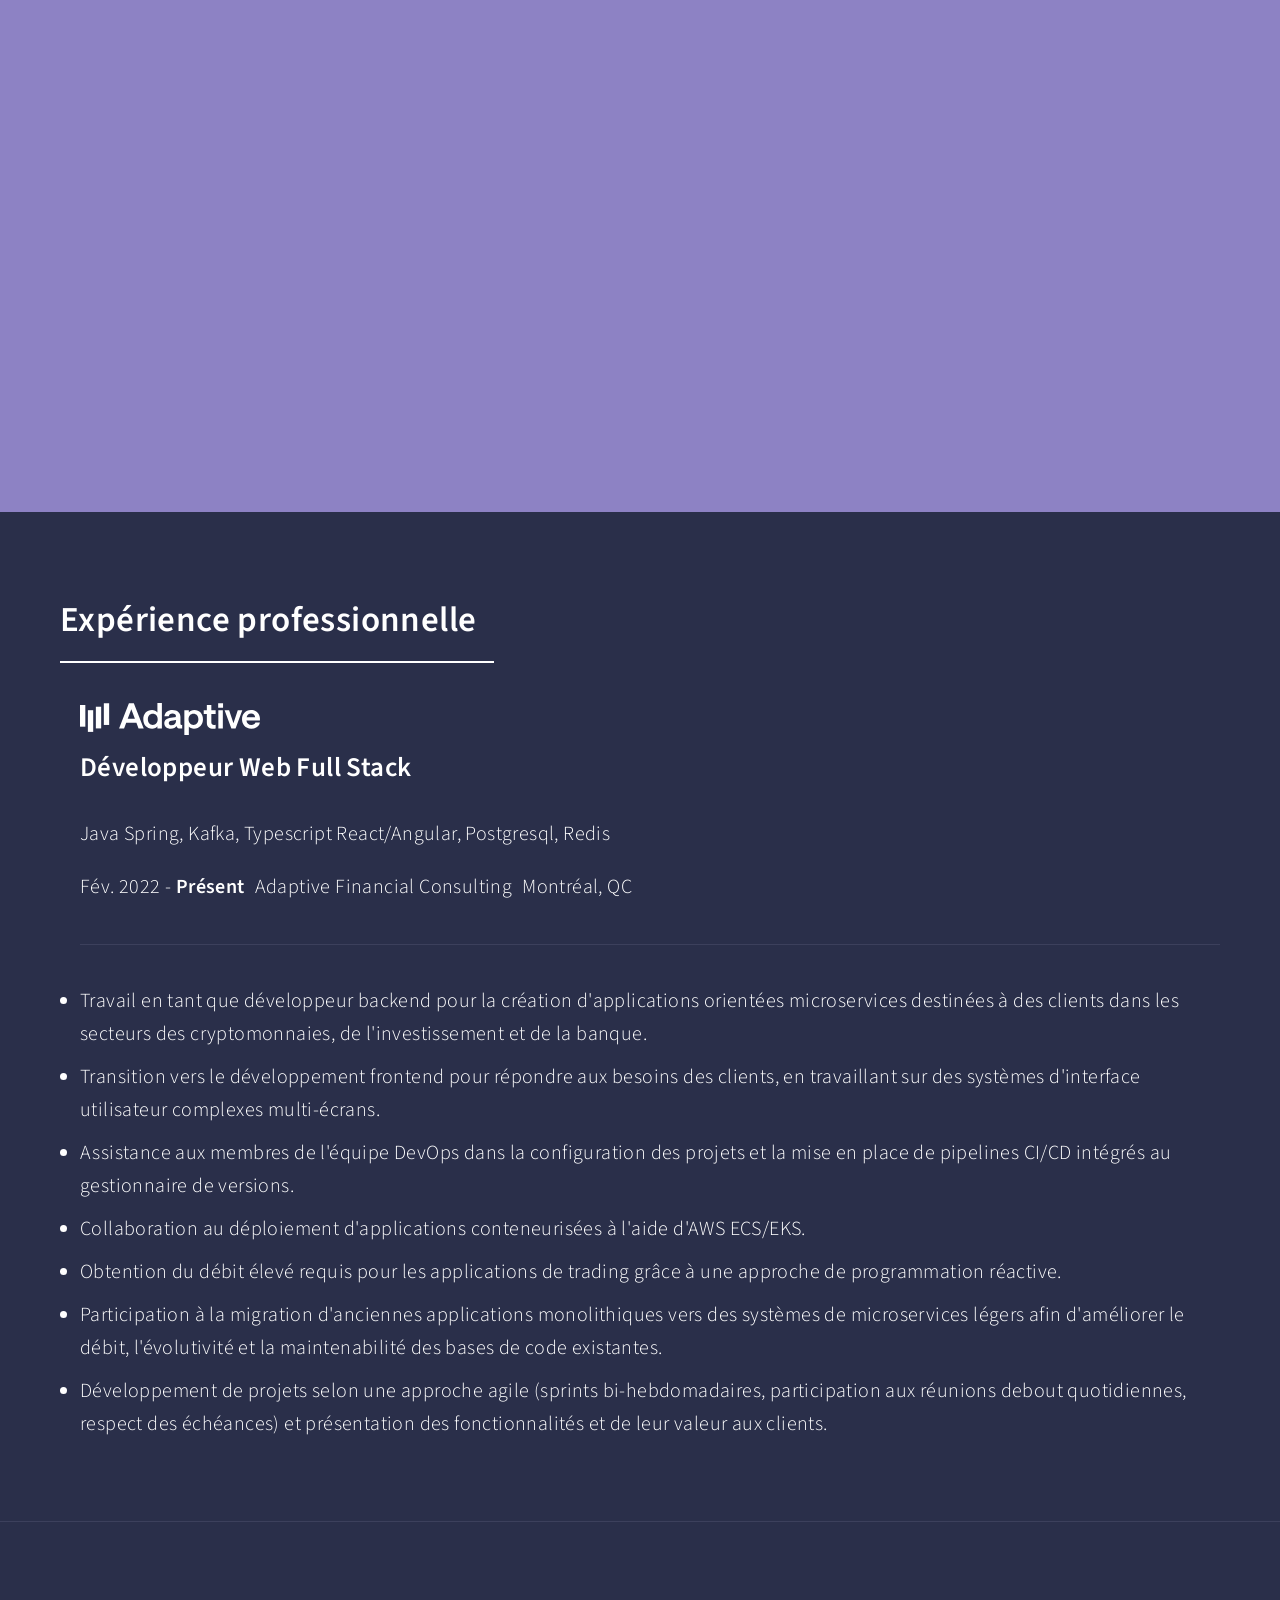
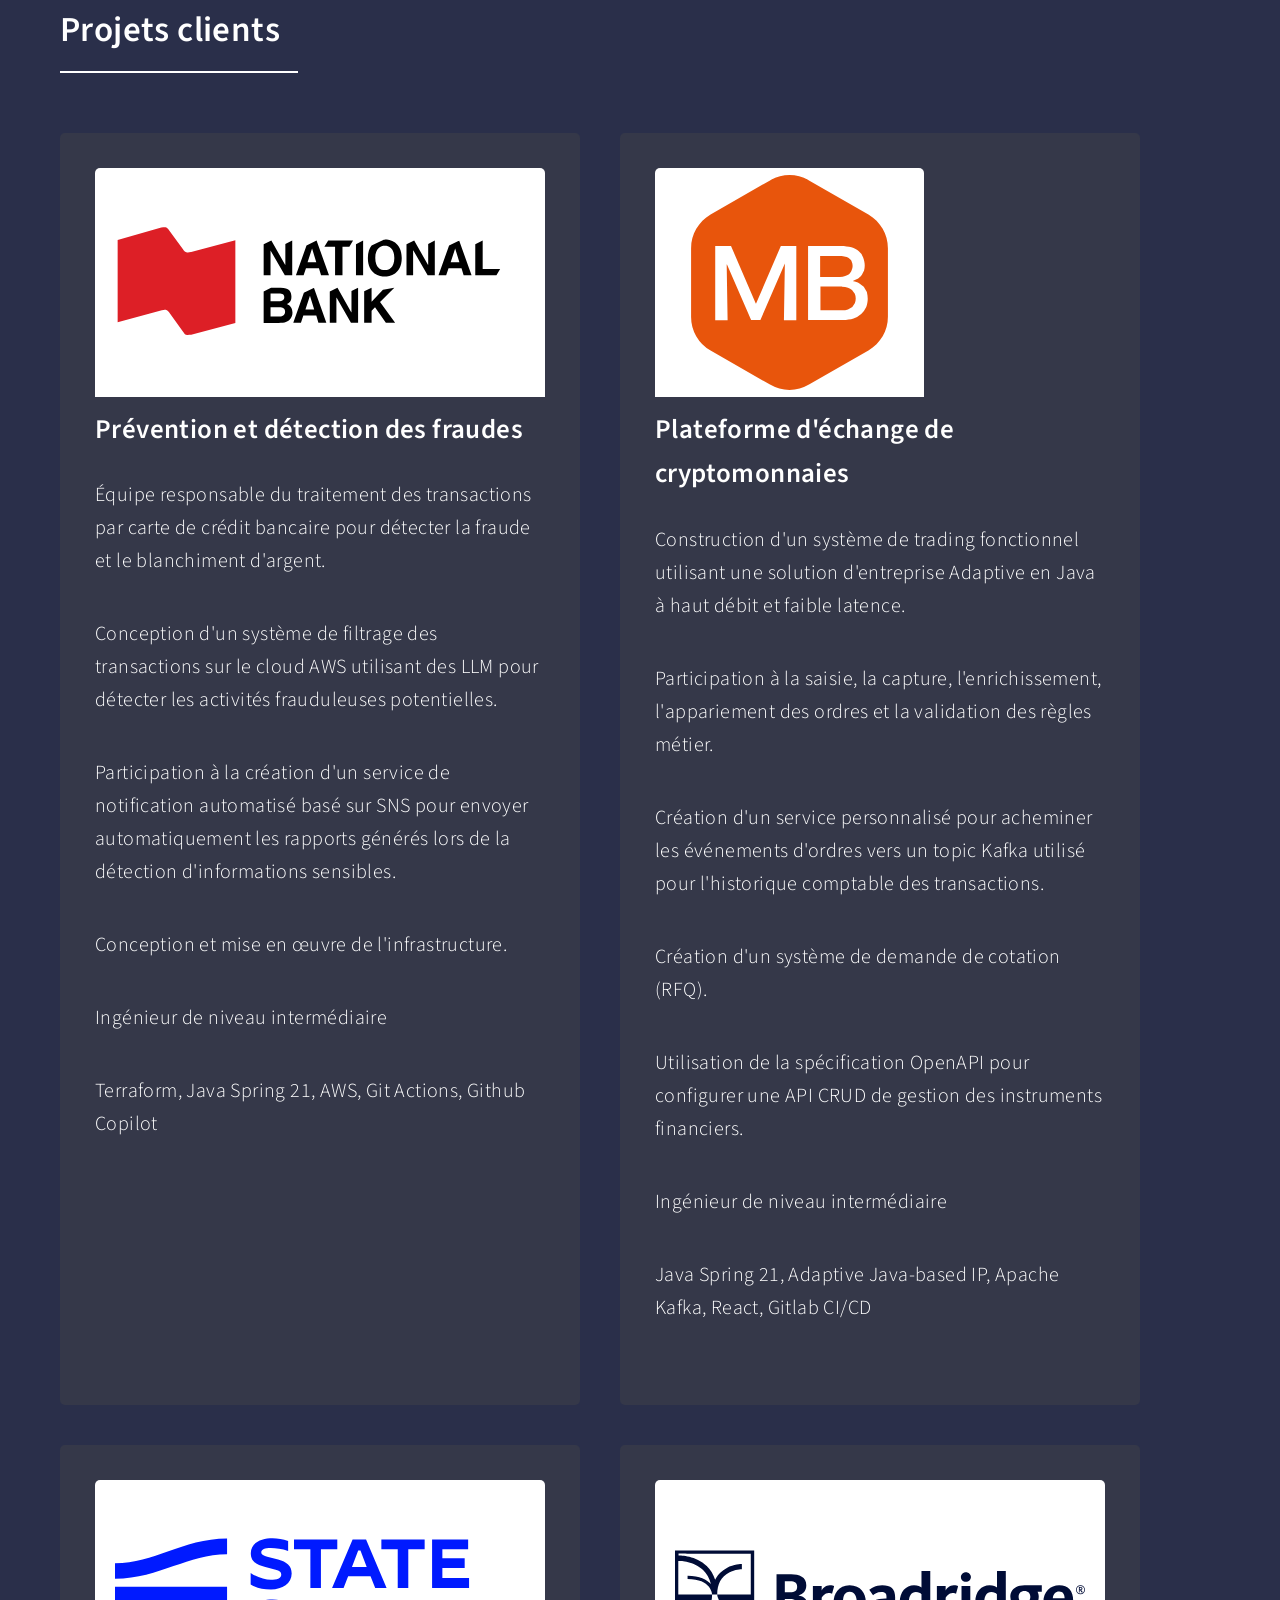
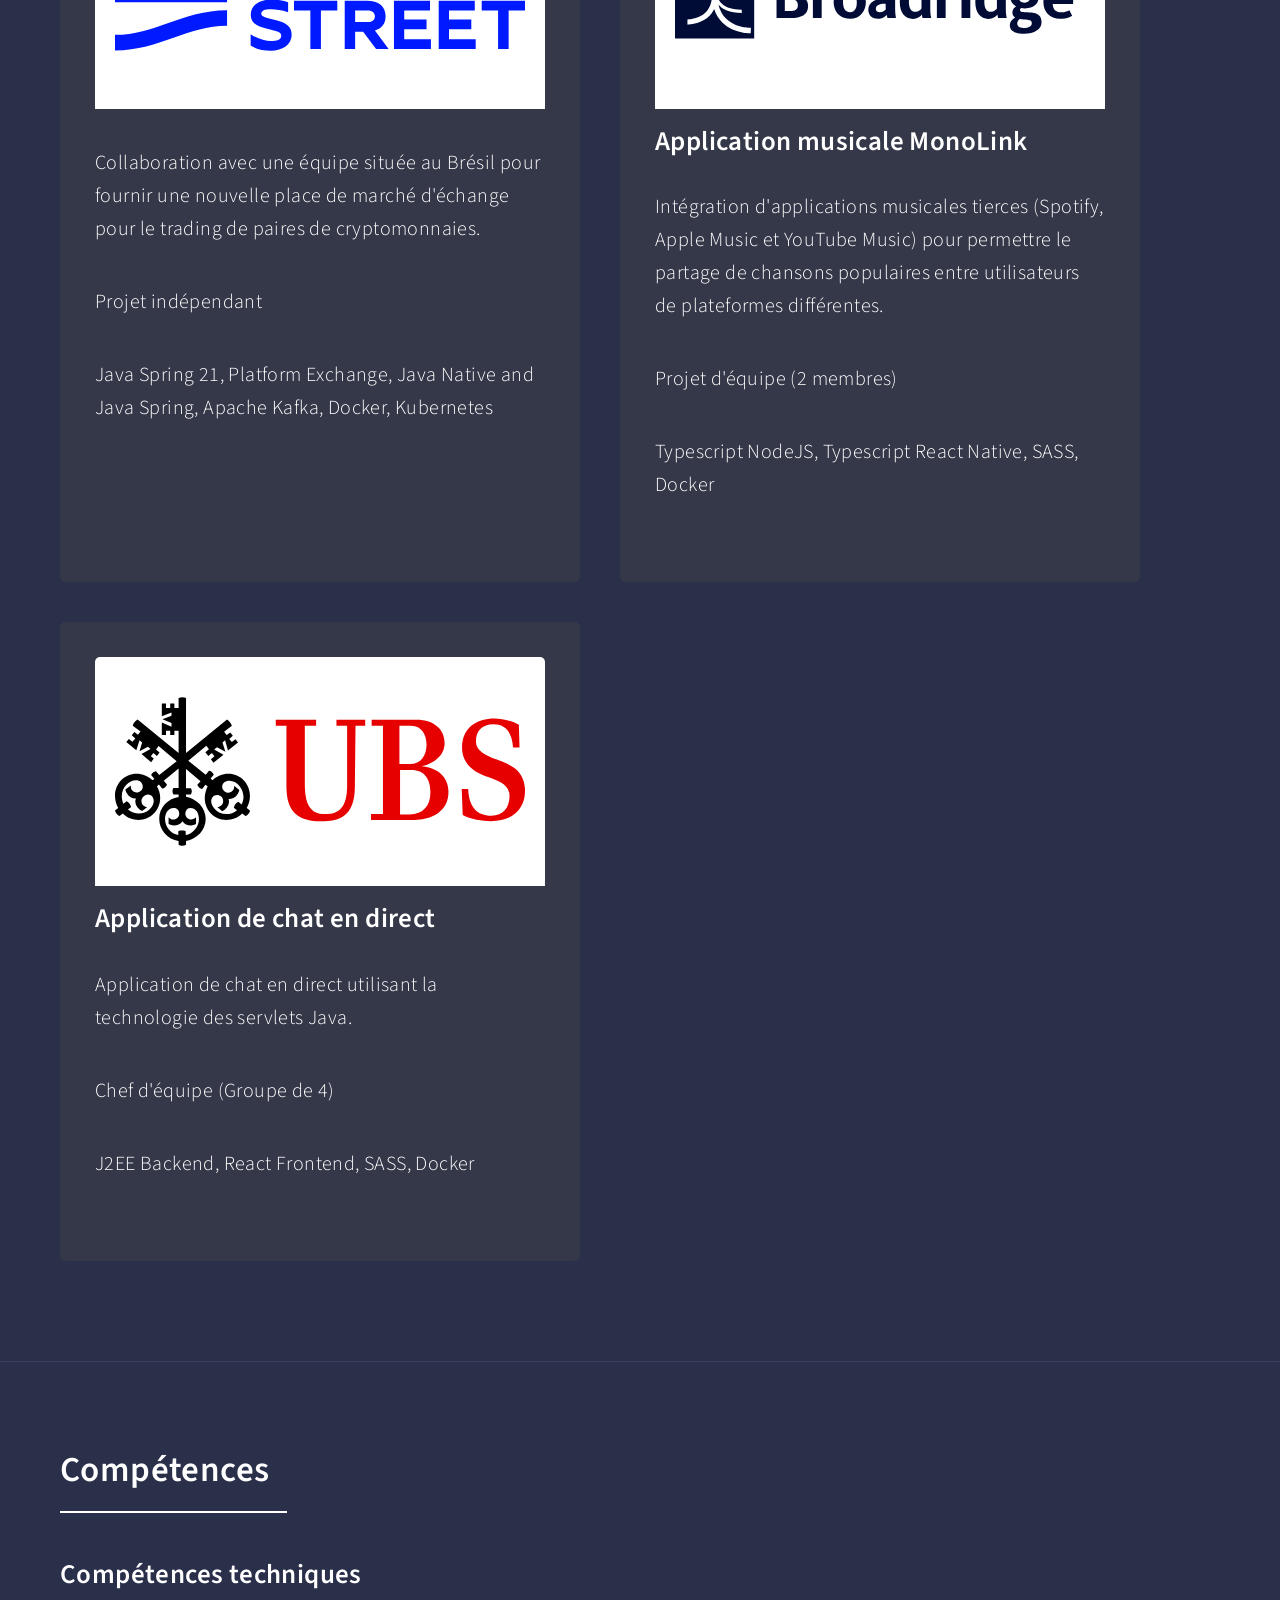
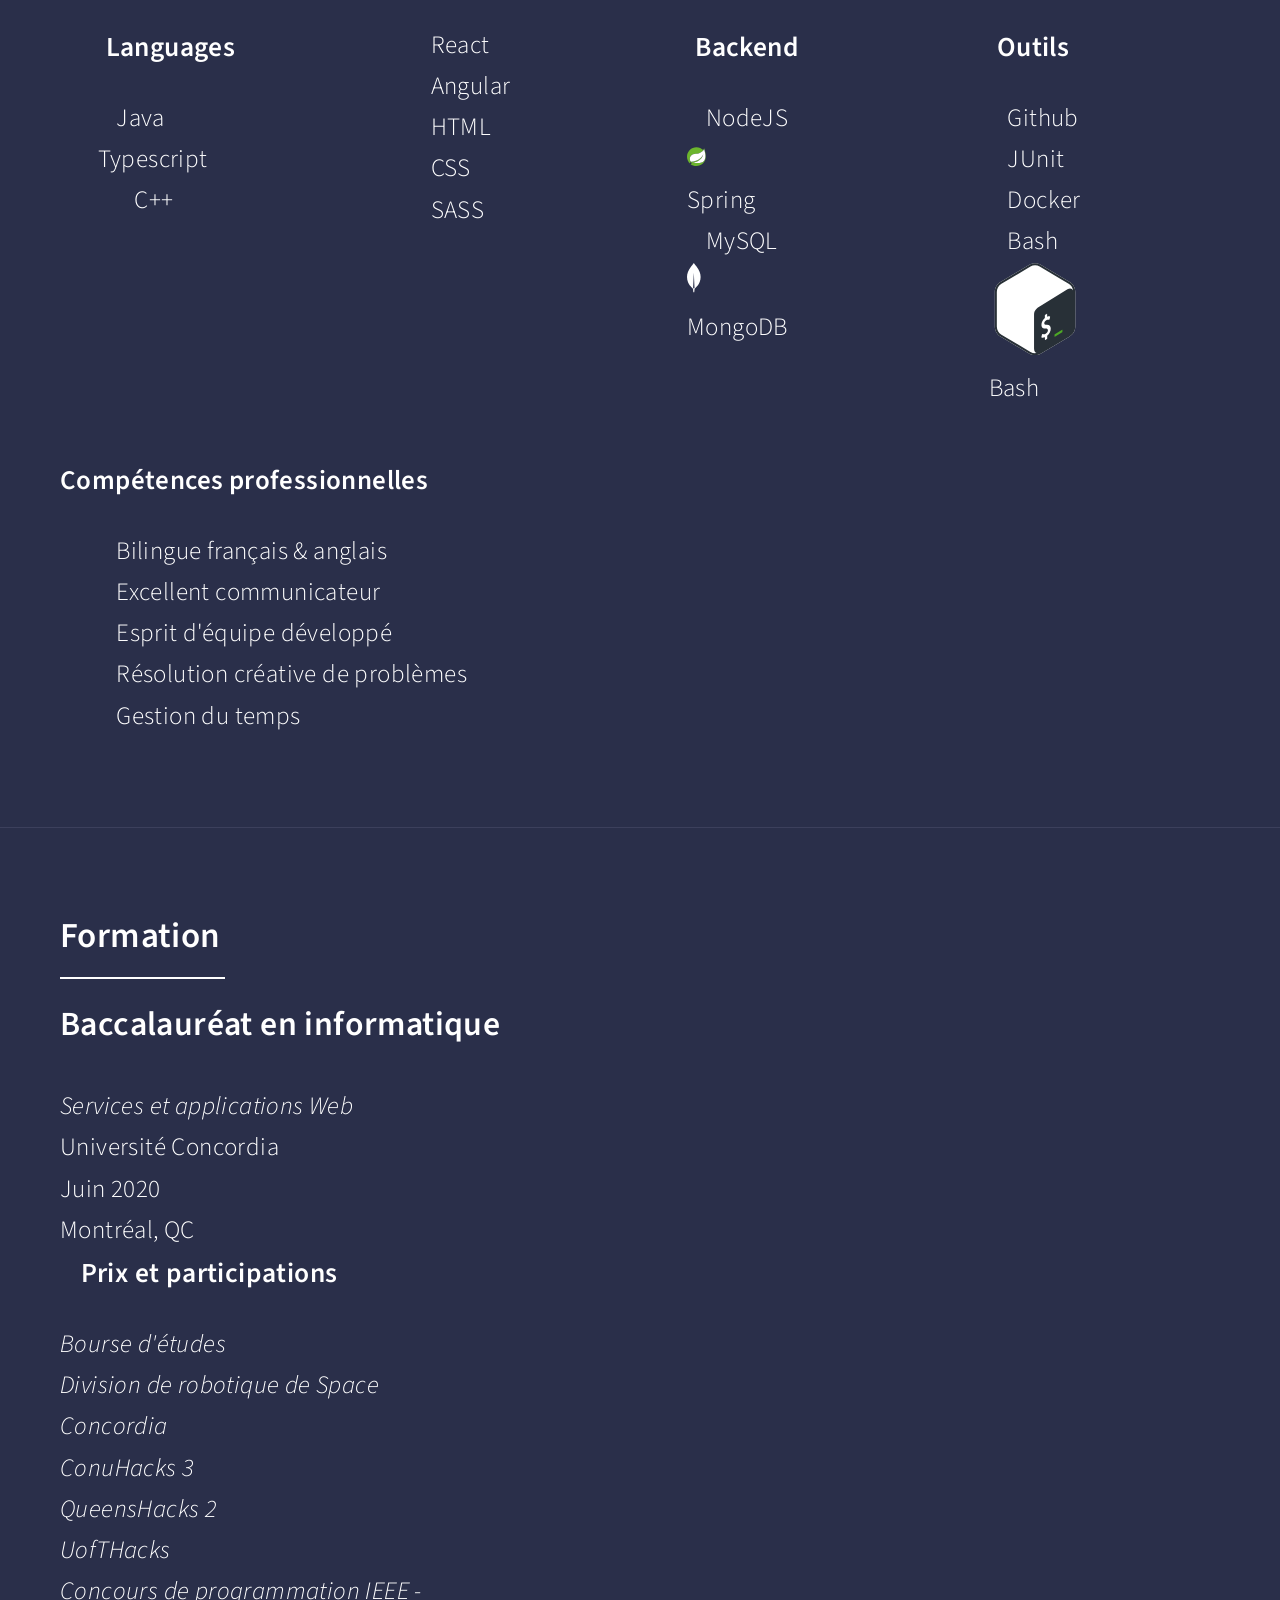
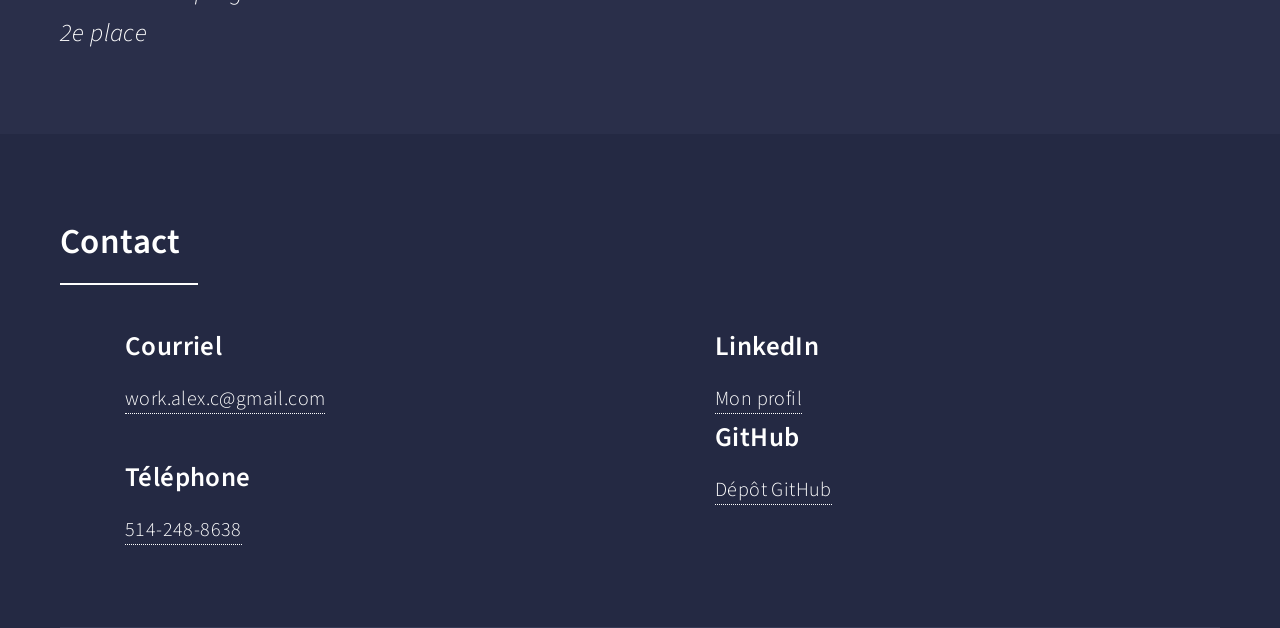
==== commit d1dff949: "Fixes for alignment/spacing skills Skill section required significant overhaul to fix alignment  add" ====
--- a/fr.html
+++ b/fr.html
@@ -221,7 +221,7 @@
                         <div>
                             <div class="technical-skills-subtitle">
                                 <ul>
-                                    <h4><i class="fas fa-code"></i>Langages</h4>
+                                    <h4><i class="fas fa-code"></i>Languages</h4>
                                     <li><i class="fab fa-java"></i>Java</li>
                                     <li>
                                         Typescript</li>
@@ -235,7 +235,7 @@
                             </div>
                             <div class="technical-skills-subtitle">
                                 <ul>
-                                    <h4><i class="icon solid alt fas fa-desktop"></i>Frontend</h4>
+<!--                                    <h4><i class="icon solid alt fas fa-desktop"></i>Frontend</h4>-->
                                     <li><i class="fab fa-react"></i>React</li>
                                     <li><i class="fab fa-angular"></i>Angular</li>
                                     <li><i class="fab fa-html5"></i>HTML</li>
--- a/Portfolio/assets/css/main.css
+++ b/Portfolio/assets/css/main.css
@@ -1934,7 +1934,6 @@
 textarea:invalid {
     box-shadow: none;
 }
-
 
 
 select {
@@ -3954,38 +3953,44 @@
         flex-wrap: wrap;
     }
 }
+
 @media screen and (max-width: 480px) {
     .main-contact ul {
         list-style-type: none;
 
         flex-direction: column;
     }
+
     .main-contact li {
         margin: 1em 0 0 0;
 
     }
 }
+
 /*========================================BIO======================================================*/
 
 /*========================================Skills======================================================*/
 .technical-skills div, .professional-skills div {
     display: flex;
     flex-direction: row;
-    justify-content:space-between;
+    justify-content: space-between;
     flex-wrap: wrap;
 
 }
+
 .technical-skills-subtitle, .professional-skills-subtitle {
     /*color: green;*/
     flex-grow: 4;
 }
-.technical-skills-subtitle ul li, .professional-skills-subtitle  ul li {
+
+.technical-skills-subtitle ul li, .professional-skills-subtitle ul li {
     list-style-type: none;
 }
-.technical-skills-subtitle ul li i, .professional-skills-subtitle  ul li i,
-.technical-skills-subtitle ul h4 i, .professional-skills-subtitle  ul h4 i {
-
-    margin: 0 0.75em  0 0;
+
+.technical-skills-subtitle ul li i, .professional-skills-subtitle ul li i,
+.technical-skills-subtitle ul h4 i, .professional-skills-subtitle ul h4 i {
+
+    margin: 0 0.75em 0 0;
 }
 
 
@@ -3994,16 +3999,16 @@
 #education {
     margin: 4em 0 0 0;
 }
+
 .education p {
     max-width: 80%;
     margin: 0;
 }
-.education h4 {
-    margin-top: 2em;
-}
-.awards-participation {
-    margin: 0 0 0 1em;
-}
+
+.education h4 i, .awards-participation h4 i {
+    margin-right: 0.75em;
+}
+
 /*========================================Education======================================================*/
 
 .features {
@@ -4018,8 +4023,9 @@
 /*Work Experience section*/
 .work-experience-list li {
     list-style-type: none;
-    padding:0;
-}
+    padding: 0;
+}
+
 .work-experience-location {
     margin: 1em 0 0 0;
 }
@@ -4029,19 +4035,23 @@
     padding: 0;
     list-style-type: none;
 }
+
 .work-experience-location ul li:not(:first-child) {
     margin-left: 0.5em;
 }
+
 .work-experience-details {
     list-style-type: disc !important;
     margin-bottom: 0.5em;
 }
+
 /*========================================Work Experience======================================================*/
 /*========================================Projects======================================================*/
 .special {
     /*margin-bottom:3em;*/
     /*padding: 0 0 2em 0;*/
 }
+
 #projects article .image img {
     border-radius: 5px 5px 0 0;
     width: 100%;
@@ -4056,29 +4066,34 @@
     top: 50%;
     left: 50%;
     transform: translate(-50%, -50%);
-    visibility:hidden;
-}
+    visibility: hidden;
+}
+
 .image {
-    margin-left:auto;
-}
-.image:hover div{
+    margin-left: auto;
+}
+
+.image:hover div {
     visibility: visible;
 }
+
 .image img {
     border-radius: 5px;
     display: block;
 }
+
 .image:hover {
     visibility: visible !important;
 }
+
 .image img:hover, .image:hover {
     opacity: 0.5;
     background: white;
-    -o-transition:.5s;
-    -ms-transition:.5s;
-    -moz-transition:.5s;
-    -webkit-transition:.5s;
-    transition:.5s;
+    -o-transition: .5s;
+    -ms-transition: .5s;
+    -moz-transition: .5s;
+    -webkit-transition: .5s;
+    transition: .5s;
     visibility: visible;
     color: black;
     /*box-shadow: 10px 10px 5px #888888;*/
@@ -4087,8 +4102,9 @@
 .centered {
     color: #009dff;
     /*opacity:1;*/
-    font-weight:bold;
-}
+    font-weight: bold;
+}
+
 #projects article {
     padding: 1.75em 1.75em 2em 1.75em;
     background-color: #353849;
@@ -4101,17 +4117,20 @@
     margin: 1em 2em 1em 0;
     width: calc(50% - 1em);
 }
+
 .project-panels {
     display: flex;
     flex-wrap: wrap;
     margin: 0 0 2em 0;
 }
+
 @media screen and (max-width: 480px) {
     #projects article {
         width: 100%;
         margin: 0 0 2em 0 !important;
     }
 }
+
 @media screen and (min-width: 736px) {
     #projects article {
         padding: 1.75em 1.75em 2em 1.75em;
@@ -4128,13 +4147,8 @@
         width: calc(50% - 3em);
     }
 }
+
 /*========================================Projects======================================================*/
-
-
-
-
-
-
 
 
 .features article {
@@ -4144,6 +4158,7 @@
     margin: 1.5em 3em 1.5em 0;
     width: calc(50% - 1.5em);
 }
+
 .project-tile {
     display: flex;
     flex-direction: column;
@@ -4183,6 +4198,7 @@
     box-shadow: 0 0 0 2px white;
 
 }
+
 input[type="text"]:focus,
 input[type="password"]:focus,
 input[type="email"]:focus,
@@ -4196,7 +4212,6 @@
 }
 
 
-
 @media screen and (min-width: 980px) {
     html {
         /*font-size:1.5em;*/
@@ -4204,47 +4219,51 @@
 }
 
 
-
-
 @media screen and (min-width: 980px) {
     /*========================================Skills======================================================*/
-    .technical-skills-subtitle ul, .professional-skills-subtitle  ul {
+    .technical-skills-subtitle ul, .professional-skills-subtitle ul {
         font-size: 1.25em;
     }
+
     /*.technical-skills-subtitle ul li, .professional-skills-subtitle  ul li {*/
-
     /*    font-size: 1.5em;*/
     /*}*/
     .technical-skills-subtitle ul li i, .technical-skills-subtitle ul h4 i,
-    .professional-skills-subtitle  ul li i, .professional-skills-subtitle  ul h4 i
-    {
+    .professional-skills-subtitle ul li i, .professional-skills-subtitle ul h4 i {
         /*font-size: 1.5em;*/
-        padding-right: 1.25em;
-    }
+        /*padding-right: 1.25em;*/
+    }
+
     /*========================================Skills======================================================*/
     #work-experience {
         /*font-size: 1.25em;*/
     }
+
     .inner {
         font-size: 1.25em;
     }
+
     #contact {
         font-size: 1.25em;
     }
+
     /*========================================Skills======================================================*/
     /*========================================BIO======================================================*/
     .content, .main-contact {
         font-size: 1.25em;
     }
+
     .main-contact ul {
         padding: 0;
         /*margin: 0 0 2em 0;*/
     }
+
     /*========================================BIO======================================================*/
     /*========================================Education======================================================*/
     .education {
         font-size: 1.25em;
     }
+
     /*========================================Education======================================================*/
 
 
@@ -4255,31 +4274,36 @@
         font-size: 1.5em;
 
     }
+
     /*========================================BIO======================================================*/
     .content, .main-contact {
-        ""
-    }
-    .main-contact ul{
+    ""
+    }
+
+    .main-contact ul {
         padding-left: 0;
     }
+
     /*========================================BIO======================================================*/
 
 }
+
 @media screen and (min-width: 2560px) {
     /*========================================BIO======================================================*/
     .content, .main-contact {
         /*font-size: 2.5em;*/
     }
+
     /*========================================BIO======================================================*/
 
 }
 
 .column {
-    column-count:2;
+    column-count: 2;
 }
 
 #grocery {
-    width:400px;
+    width: 400px;
 }
 
 #bst-logo {
@@ -4290,16 +4314,19 @@
     /*background: white;*/
     /*height: 100px;*/
 }
+
 #adaptive-logo {
     max-width: 100% !important;
     border: none;
     color: #27578c;
 }
+
 #adaptive-logo:hover {
-   color: rgba(128, 128, 128, 0.75);
-}
+    color: rgba(128, 128, 128, 0.75);
+}
+
 .education-underline:after {
-    max-width:35%;
+    max-width: 35%;
 }
 
 .language {
@@ -4311,6 +4338,7 @@
     /*transform: rotate(90deg);*/
 
 }
+
 .language:hover {
     box-shadow: none;
 }
@@ -4330,7 +4358,7 @@
 
 .language-select {
     width: 5em;
-    cursor:grab;
+    cursor: grab;
     height: 2em;
     margin-top: 0.75em;
     outline: none;
@@ -4343,6 +4371,10 @@
     /*text-align: rigfht;*/
 }
 
+option:active, option:focus, option:hover {
+    cursor: grab;
+}
+
 .language-select {
     /*-webkit-appearance: none;*/
     /*-moz-appearance: none;*/
@@ -4357,3 +4389,35 @@
 .logo .st0, .logo .st1 {
     fill: #6cb52d;
 }
+
+.project-tile-container {
+    background: white;
+    border-radius: 5px;
+    display: block;
+    text-align: center;
+}
+
+
+i {
+    /*padding-right: 0.75em;*/
+}
+
+.skill-icon {
+    width: 1em;
+    height: 1em;
+}
+
+.svg-icon-li {
+    display: flex;
+    align-items: center;
+}
+
+.svg-icon {
+    margin-right: 0.75em;
+}
+
+.awards-education-container {
+    display: flex;
+    justify-content: space-between;
+    list-style: none;
+}
